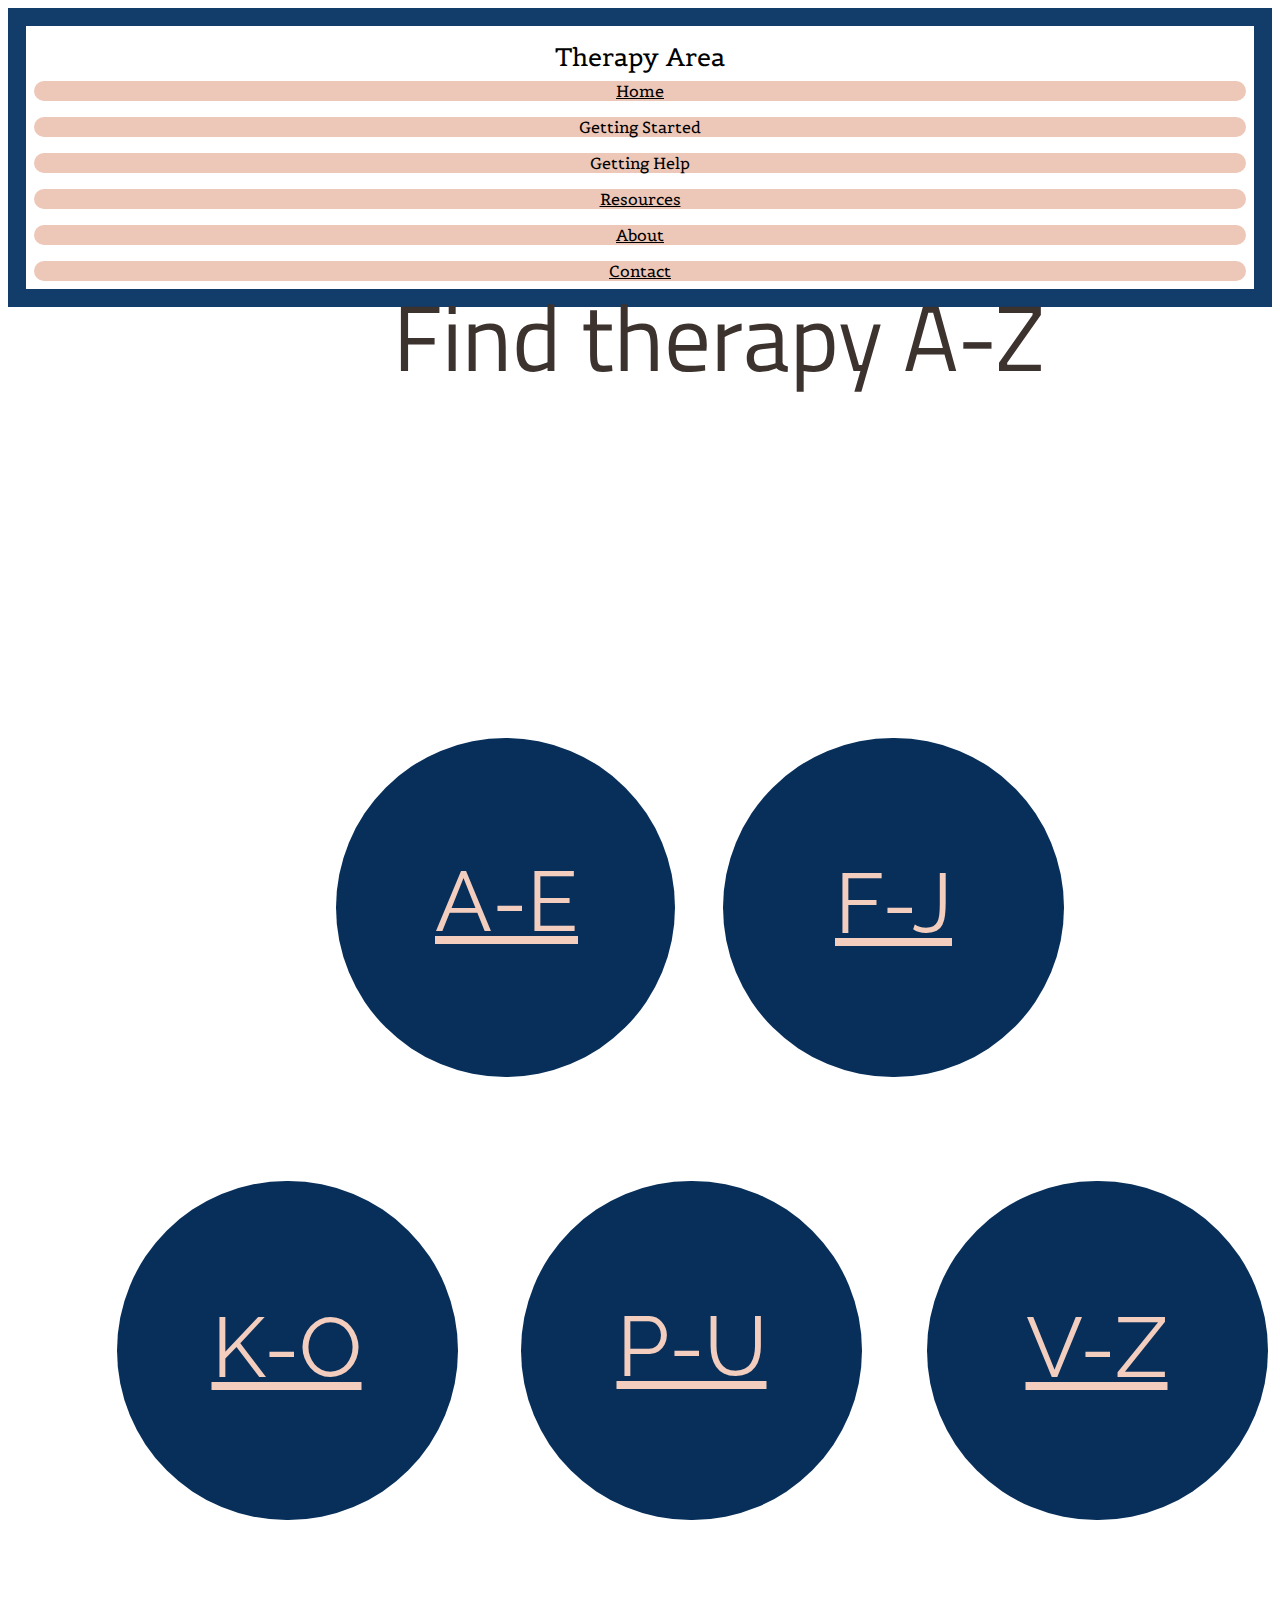
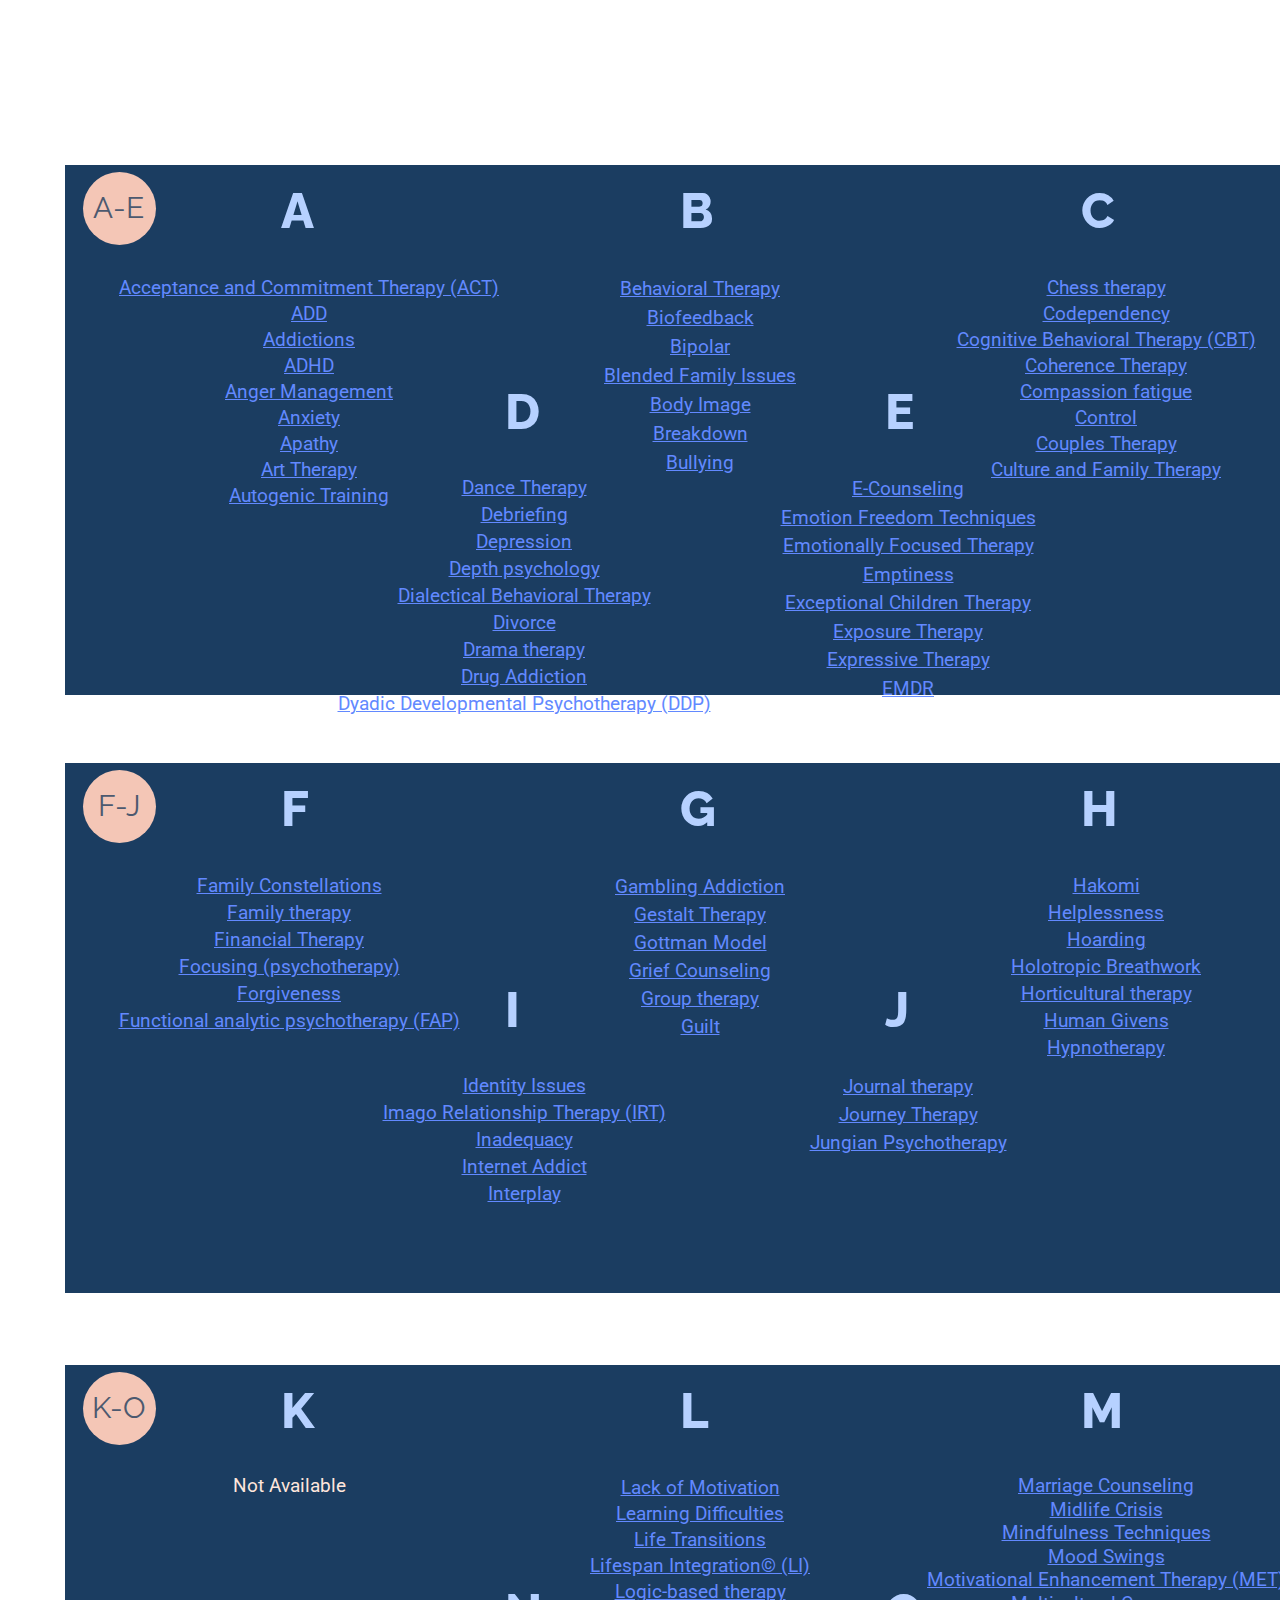
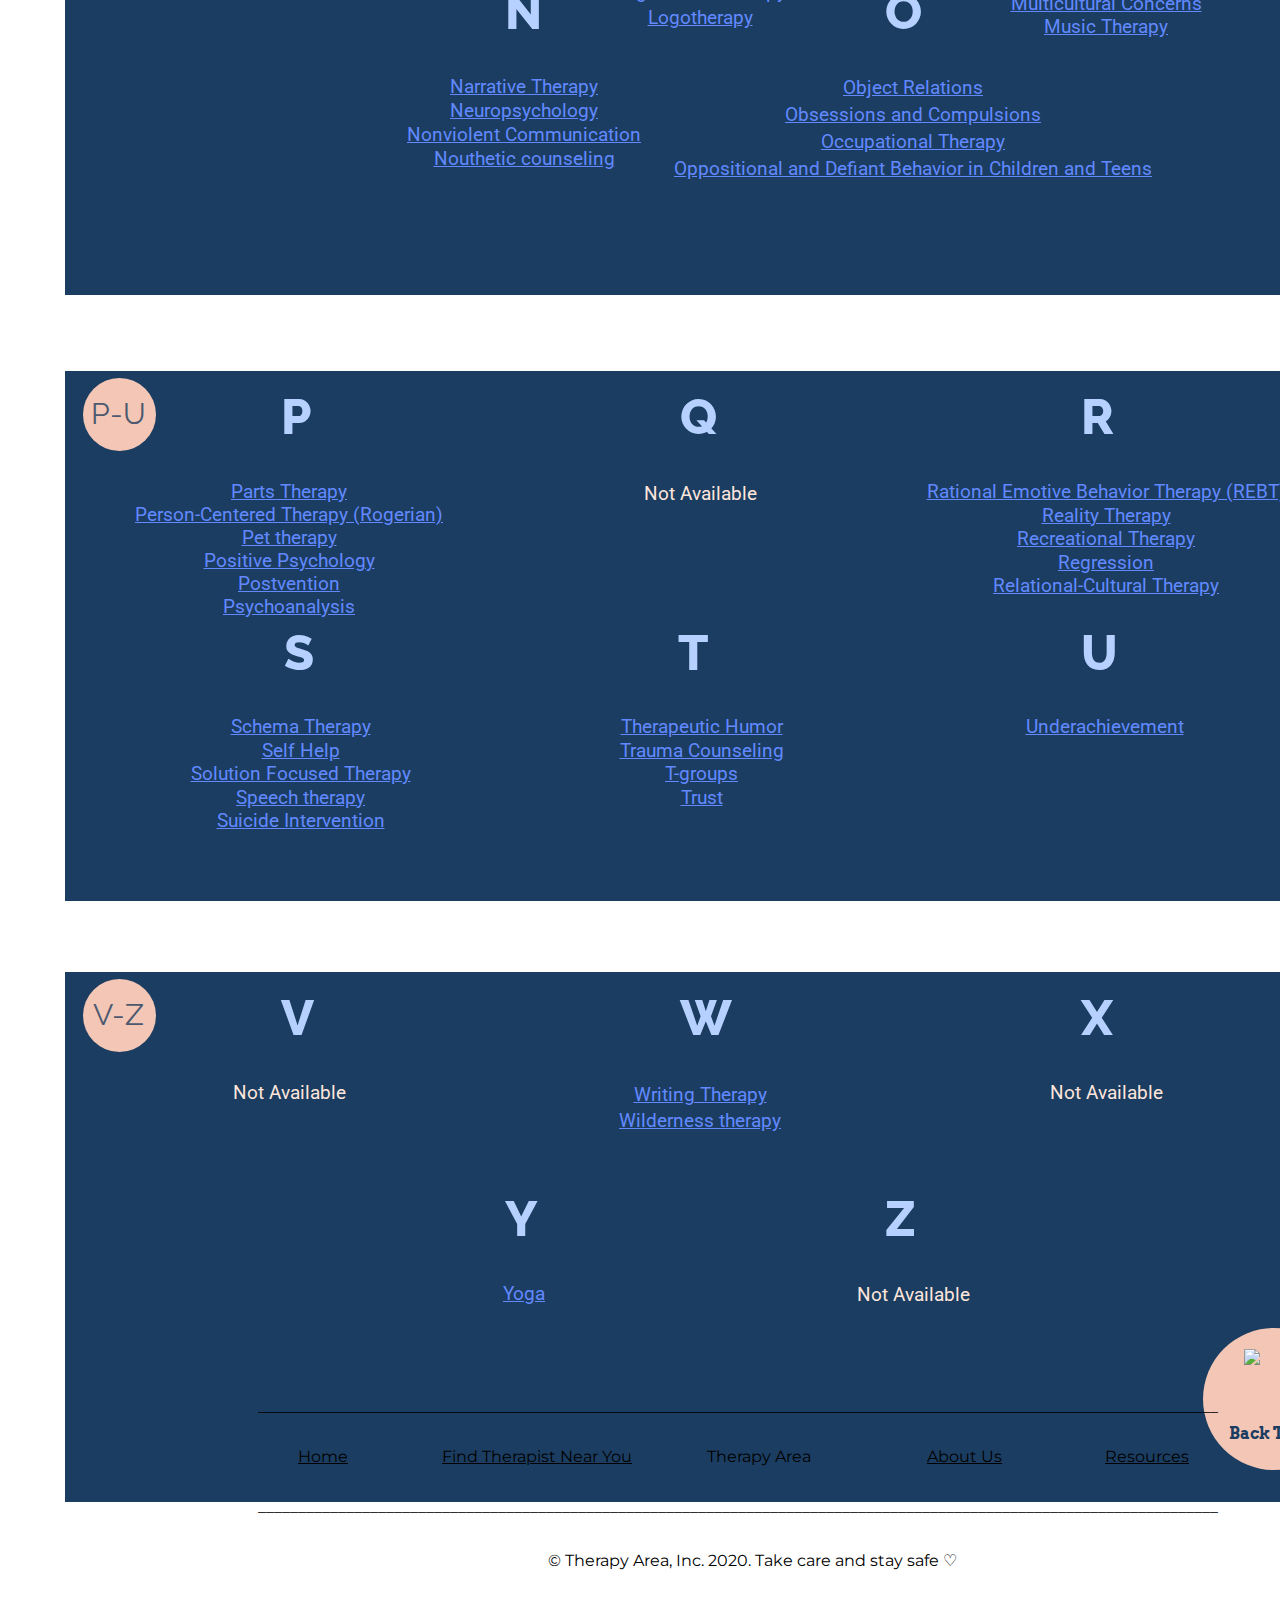
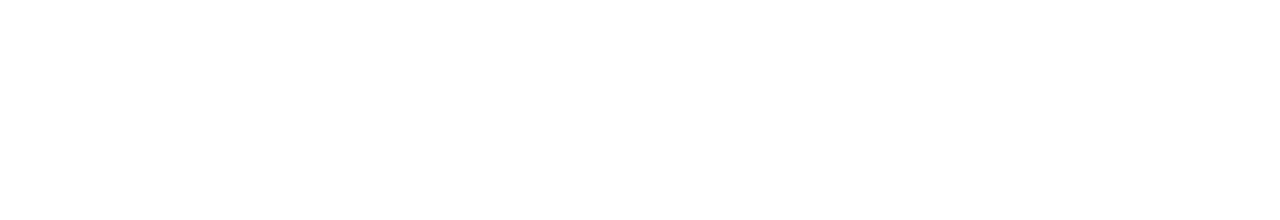
==== a-z-therapy.html @ 75fb02ac "🍜✈️ Updated with Glitch" ====
<!DOCTYPE html>
<html lang="en">
  <head>
    <meta charset="utf-8" />
    <meta http-equiv="X-UA-Compatible" content="IE=edge" />
    <meta name="viewport" content="width=device-width, initial-scale=1" />
<link rel="stylesheet" href="https://cdn.jsdelivr.net/npm/bootstrap@4.5.3/dist/css/bootstrap.min.css" integrity="sha384-TX8t27EcRE3e/ihU7zmQxVncDAy5uIKz4rEkgIXeMed4M0jlfIDPvg6uqKI2xXr2" crossorigin="anonymous">

    <title>Alphabet Therapyy</title>

    <!-- import the webpage's stylesheet -->
    <link rel="stylesheet" href="/a-z-therapy.css" />
    
    <link rel="preconnect" href="https://fonts.gstatic.com">
<link href="https://fonts.googleapis.com/css2?family=Titillium+Web&display=swap" rel="stylesheet">
                        <!-- Titillium Web -->

    <link rel="preconnect" href="https://fonts.gstatic.com">
<link href="https://fonts.googleapis.com/css2?family=Raleway:wght@800&display=swap" rel="stylesheet">
                        <!-- Raleway -->
    
    <link rel="preconnect" href="https://fonts.gstatic.com">
<link href="https://fonts.googleapis.com/css2?family=Roboto&display=swap" rel="stylesheet">
                        <!-- Roboto -->
    
    <link rel="preconnect" href="https://fonts.gstatic.com">
<link href="https://fonts.googleapis.com/css2?family=Arvo:wght@700&display=swap" rel="stylesheet">
                        <!-- Arvo -->
    
    <link rel="preconnect" href="https://fonts.gstatic.com">
<link href="https://fonts.googleapis.com/css2?family=Montserrat:wght@700&display=swap" rel="stylesheet">
                        <!-- Montserrat -->
    
    <link rel="preconnect" href="https://fonts.gstatic.com">
<link href="https://fonts.googleapis.com/css2?family=Comfortaa&display=swap" rel="stylesheet">
                        <!-- Comfortaa -->
    
    <!-- import the webpage's javascript file -->
    <script src="/script.js" defer></script>
  </head>
  <body>
    <div class="container-fluid">
      <div class="row" align="center">
        <div class="col-3 title-logo">
          Therapy Area
        </div>
        <div class="col">
          <a href="https://therapist-website-demo.glitch.me/" style="color:#000000">Home</a>
        </div>
        <div class="col">
          <p3>Getting Started</p3>
        </div>
        <div class="col">
          Getting Help
        </div>
        <div class="col">
          <a href="https://resources-page-therapy.glitch.me/" style="color:#000000">Resources </a>
        </div>
        <div class="col">
          <a href="https://about-us-page-.glitch.me" target="_blank" style="color:#000000">About</a>
        </div>
        <div class="col">
          <a href="https://contact-us-page.glitch.me" target="_blank" style="color:#000000">Contact</a>
        </div>
      </div>
      <link rel="preconnect" href="https://fonts.gstatic.com" />
      <link
        href="https://fonts.googleapis.com/css2?family=Belgrano&display=swap"
        rel="stylesheet"
      />
    </div>
      <!-- Nav-bar End -->

      <div class="Backg-Rec">
        <div id="lil-Search">
          <div id="Search-Backg">
            <img
              src="https://cdn.glitch.com/49171782-05a7-450e-b437-e25b50379c53%2Fsearch%20icon.png?v=1606113550850"
              height="50px"
            />
          </div>
        </div>
        <p class="Page-Header">Find therapy A-Z</p>

        <!-- Bubbles & Text Start -->

        <div id="Ellipse-Text">
          <div id="AE-Bubble"></div>
          <span id="AE-Text"> <a href="#AE-Button-Text" style="color:#F3CDBE"> A-E </a></span>
          <div id="FJ-Bubble"></div>
          <span id="FJ-Text"> <a href="#FJ-Button-Text" style="color:#F3CDBE"> F-J </a></span>
          <div id="KO-Bubble"></div>
          <span id="KO-Text"> <a href="#KO-Button-Text" style="color:#F3CDBE">K-O </a></span>
          <div id="PU-Bubble"></div>
          <span id="PU-Text"> <a href="#PU-Button-Text" style="color:#F3CDBE">P-U</a></span>
          <div id="VZ-Bubble"></div>
          <span id="VZ-Text"><a href="#VZ-Button-Text" style="color:#F3CDBE">V-Z </a></span>
        </div>
        <!-- Bubbles & Text End -->

        <!-- Alphabet sections A-E Start -->

        <div class="Alphabet-section-A-E-SQUARE">
          <div id="AE-Right-Button">
            <span id="AE-Button-Text"> A-E </span>
          </div>
          <span id="Letter-A">A</span>
          <div id="A-therapy-list">
            <p><a href="url">Acceptance and Commitment Therapy (ACT)</a></p>
            <p><a href="https://www.google.com/search?sxsrf=ALeKk03fMMTzwvn_IdzB78udKqibxd2wlw%3A1607387684929&ei=JMrOX6eYOIXr-gT-0ZiYCA&q=ADD&oq=ADD&gs_lcp=[base64]&sclient=psy-ab&ved=0ahUKEwinuuffkb3tAhWFtZ4KHf4oBoMQ4dUDCA0&uact=5">ADD</a></p>
            <p><a href="url">Addictions</a></p>
            <p><a href="[base64]">ADHD</a></p>
            <p><a href="https://www.helpguide.org/articles/relationships-communication/anger-management.htm">Anger Management</a></p>
            <p><a href="https://www.psychologytoday.com/us/therapists/anxiety/ca/san-francisco">Anxiety</a></p>
            <p><a href="url">Apathy</a></p>
            <p><a href="https://en.wikipedia.org/wiki/Art_therapy">Art Therapy</a></p>
            <p><a href="url">Autogenic Training</a></p>
            </div>
          <span id="Letter-B">B</span>
          <div id="B-therapy-list">
            <p><a href="https://www.google.com/search?q=behaviroal+therapy&oq=behaviroal+therapy&aqs=chrome..69i57j0i10i131i433j0i10j0i10i131i433j0i10j0i10i457j0i10l2.3226j1j7&sourceid=chrome&ie=UTF-8">Behavioral Therapy</a></p>
            <p><a href="https://www.webmd.com/pain-management/biofeedback-therapy-uses-benefits">Biofeedback</a></p>
            <p><a href="https://www.nimh.nih.gov/health/publications/bipolar-disorder/index.shtml">Bipolar</a></p>
            <p><a href="url">Blended Family Issues</a></p>
            <p><a href="https://www.psychologytoday.com/us/basics/body-image">Body Image</a></p>
            <p><a href="url">Breakdown</a></p>
            <p><a href="https://www.cybersmile.org/advice-help/category/who-to-call">Bullying</a></p>
            </div>
          <span id="Letter-C">C</span>
          <div id="C-therapy-list">
            <p><a href="https://en.wikipedia.org/wiki/Chess_therapy">Chess therapy</a></p>
            <p><a href="url">Codependency</a></p>
            <p><a href="https://www.apa.org/ptsd-guideline/patients-and-families/cognitive-behavioral">Cognitive Behavioral Therapy (CBT)</a></p>
            <p><a href="url">Coherence Therapy</a></p>
            <p><a href="url">Compassion fatigue</a></p>
            <p><a href="url">Control</a></p>
            <p><a href="https://couplesinstitutecounseling.com/services/couples-therapy/">Couples Therapy</a></p>
            <p><a href="url">Culture and Family Therapy</a></p>
            </div>
          <span id="Letter-D">D</span>
          <div id="D-therapy-list">
            <p><a href="url">Dance Therapy</a></p>
            <p><a href="url">Debriefing</a></p>
            <p><a href="https://www.google.com/search?q=depression&oq=depress&aqs=chrome.0.0i67i433i457j69i57j0i67l3j0i67i433j69i60l2.2085j0j9&sourceid=chrome&ie=UTF-8">Depression</a></p>
            <p><a href="url">Depth psychology</a></p>
            <p><a href="url">Dialectical Behavioral Therapy</a></p>
            <p><a href="url">Divorce</a></p>
            <p><a href="url">Drama therapy</a></p>
            <p><a href="https://www.therecoveryvillage.com/drug-addiction/">Drug Addiction</a></p>
            <p><a href="url">Dyadic Developmental Psychotherapy (DDP)</a></p>
            </div>
          <span id="Letter-E">E</span>
          <div id="E-therapy-list">
            <p><a href="https://www.e-counseling.com/">E-Counseling</a></p>
            <p><a href="url">Emotion Freedom Techniques</a></p>
            <p><a href="url">Emotionally Focused Therapy</a></p>
            <p><a href="https://www.goodtherapy.org/learn-about-therapy/issues/emptiness">Emptiness</a></p>
            <p><a href="url">Exceptional Children Therapy</a></p>
            <p><a href="https://www.apa.org/ptsd-guideline/patients-and-families/exposure-therapy">Exposure Therapy</a></p>
            <p><a href="url">Expressive Therapy</a></p>
            <p><a href="https://www.google.com/search?q=emdr&oq=emdr&aqs=chrome..69i57j0i67j0i20i263i457j0i402l2j0i433l2j0.996j0j4&sourceid=chrome&ie=UTF-8">EMDR</a></p>
            </div>
        </div>
                <!-- Alphabet sections A-E END -->
        

                <!-- Alphabet sections F-J Start -->
        
        <div class="Alphabet-section-F-J-SQUARE">
          <div id="FJ-Right-Button">
            <span id="FJ-Button-Text">F-J</span>
          </div>
          <span id="Letter-F">F</span>
          <div id="F-therapy-list">
            <p><a href="url">Family Constellations</a></p>
            <p><a href="https://psych.ucsf.edu/intensive-family-therapy">Family therapy</a></p>
            <p><a href="url">Financial Therapy</a></p>
            <p><a href="url">Focusing (psychotherapy)</a></p>
            <p><a href="https://positivepsychology.com/forgiveness-in-therapy/">Forgiveness</a></p>
            <p><a href="url">Functional analytic psychotherapy (FAP)</a></p>
            </div>
          <span id="Letter-G">G</span>
          <div id="G-therapy-list">
            <p><a href="https://www.medicinenet.com/gambling_addiction/article.htm">Gambling Addiction</a></p>
            <p><a href="url">Gestalt Therapy</a></p>
            <p><a href="https://www.gottman.com/about/the-gottman-method/">Gottman Model</a></p>
            <p><a href="url">Grief Counseling</a></p>
            <p><a href="https://www.google.com/search?q=group+therapy&oq=group+therapy&aqs=chrome.0.69i59l2j0j0i457j0i402j69i60l3.3387j0j9&sourceid=chrome&ie=UTF-8">Group therapy</a></p>
            <p><a href="url">Guilt</a></p>
            </div>
          <span id="Letter-H">H</span>
          <div id="H-therapy-list">
            <p><a href="https://hakomiinstitute.com/about/the-hakomi-method">Hakomi</a></p>
            <p><a href="url">Helplessness</a></p>
            <p><a href="https://www.google.com/search?q=hoarding&oq=hoarding&aqs=chrome..69i57j0i67i131i433j0i433j46i131i433j0i131i433j0j0i433j0.2009j0j4&sourceid=chrome&ie=UTF-8">Hoarding</a></p>
            <p><a href="url">Holotropic Breathwork</a></p>
            <p><a href="url">Horticultural therapy</a></p>
            <p><a href="https://www.google.com/search?q=human+givens&oq=human+givens&aqs=chrome..69i57j0l3j46j0l3.3731j0j7&sourceid=chrome&ie=UTF-8">Human Givens</a></p>
            <p><a href="url">Hypnotherapy</a></p>
            </div>
           <span id="Letter-I">I</span>
          <div id="I-therapy-list">
            <p><a href="https://www.goodtherapy.org/learn-about-therapy/issues/identity-issues">Identity Issues</a></p>
            <p><a href="url">Imago Relationship Therapy (IRT)</a></p>
            <p><a href="url">Inadequacy</a></p>
            <p><a href="https://www.addictioncenter.com/drugs/internet-addiction/">Internet Addict</a></p>
            <p><a href="url">Interplay</a></p>
            </div>
          <span id="Letter-J">J</span>
          <div id="J-therapy-list">
            <p><a href="url">Journal therapy</a></p>
            <p><a href="url">Journey Therapy</a></p>
            <p><a href="url">Jungian Psychotherapy</a></p>
            </div>
        </div>
        
      <!-- Alphabet sections K-O Start -->

<div class="Alphabet-section-K-O-SQUARE">
          <div id="KO-Right-Button">
            <span id="KO-Button-Text">K-O</span>
          </div>
          <span id="Letter-K">K</span>
          <div id="K-therapy-list">
            <p>Not Available</p>
            </div>
          <span id="Letter-L">L</span>
          <div id="L-therapy-list">
            <p><a href="url">Lack of Motivation</a></p>
            <p><a href="https://www.readandspell.com/us/what-are-learning-difficulties#:~:text=Learning%20difficulties%2C%20known%20as%20learning,handicap%20or%20a%20cognitive%20disorder.">Learning Difficulties</a></p>
            <p><a href="url">Life Transitions</a></p>
            <p><a href="url">Lifespan Integration© (LI)</a></p>
            <p><a href="https://www.psychologytoday.com/us/blog/what-would-aristotle-do/201403/logic-based-therapy-go">Logic-based therapy</a></p>
            <p><a href="url">Logotherapy</a></p>
            </div>
          <span id="Letter-M">M</span>
          <div id="M-therapy-list">
            <p><a href="url">Marriage Counseling</a></p>
            <p><a href="https://www.verywellmind.com/what-are-the-signs-of-a-midlife-crisis-4175827">Midlife Crisis</a></p>
            <p><a href="url">Mindfulness Techniques</a></p>
            <p><a href="https://www.goodtherapy.org/learn-about-therapy/issues/mood-swings">Mood Swings</a></p>
            <p><a href="url">Motivational Enhancement Therapy (MET)</a></p>
            <p><a href="url">Multicultural Concerns</a></p>
            <p><a href="https://www.musictherapy.org/">Music Therapy</a></p>
            </div>
  <span id="Letter-N">N</span>
          <div id="N-therapy-list">
            <p><a href="url">Narrative Therapy</a></p>
            <p><a href="https://www.apa.org/ed/graduate/specialize/neuropsychology">Neuropsychology</a></p>
            <p><a href="url">Nonviolent Communication</a></p>
            <p><a href="url">Nouthetic counseling</a></p>
            </div>
  <span id="Letter-O">O</span>
          <div id="O-therapy-list">
            <p><a href="url">Object Relations</a></p>
            <p><a href="https://www.nimh.nih.gov/health/topics/obsessive-compulsive-disorder-ocd/index.shtml">Obsessions and Compulsions</a></p>
            <p><a href="url">Occupational Therapy</a></p>
            <p><a href="url">Oppositional and Defiant Behavior in Children and Teens</a></p>
            </div>
      </div>
         <!-- Alphabet sections K-O END -->

                
        <!-- Alphabet sections P-U Start -->
        
        <div class="Alphabet-section-P-U-SQUARE">
          <div id="PU-Right-Button">
            <span id="PU-Button-Text">P-U</span>
          </div>
          <span id="Letter-P">P</span>
          <div id="P-therapy-list">
            <p><a href="url">Parts Therapy</a></p>
            <p><a href="url">Person-Centered Therapy (Rogerian)</a></p>
            <p><a href="https://www.healthline.com/health/pet-therapy">Pet therapy</a></p>
            <p><a href="url">Positive Psychology</a></p>
            <p><a href="url">Postvention</a></p>
            <p><a href="url">Psychoanalysis</a></p>
            </div>
          <span id="Letter-Q">Q</span>
          <div id="Q-therapy-list">
            <p>Not Available</p>
            </div>
          <span id="Letter-R">R</span>
          <div id="R-therapy-list">
            <p><a href="url">Rational Emotive Behavior Therapy (REBT)</a></p>
            <p><a href="https://www.psychologytoday.com/us/therapy-types/reality-therapy">Reality Therapy</a></p>
            <p><a href="url">Recreational Therapy</a></p>
            <p><a href="url">Regression</a></p>
            <p><a href="url">Relational-Cultural Therapy</a></p>
            </div>
  <span id="Letter-S">S</span>
          <div id="S-therapy-list">
            <p><a href="url">Schema Therapy</a></p>
            <p><a href="url">Self Help</a></p>
            <p><a href="url">Solution Focused Therapy</a></p>
            <p><a href="url">Speech therapy</a></p>
            <p><a href="https://www.google.com/search?q=suicide+intervention&oq=suicide+inter&aqs=chrome.0.0l2j69i57j0l5.2539j0j7&sourceid=chrome&ie=UTF-8">Suicide Intervention</a></p>
            </div>
  <span id="Letter-T">T</span>
          <div id="T-therapy-list">
            <p><a href="url">Therapeutic Humor</a></p>
            <p><a href="url">Trauma Counseling</a></p>
            <p><a href="url">T-groups</a></p>
            <p><a href="url">Trust</a></p>
            </div>
          <span id="Letter-U">U</span>
          <div id="U-therapy-list">
            <p><a href="https://gifted.uconn.edu/schoolwide-enrichment-model/gifted_underachievers/#">Underachievement</a></p>
            </div>
      </div>
        <!-- Alphabet sections P-U END -->

        
        
        <!-- Alphabet sections V-Z Start -->
        
        <div class="Alphabet-section-V-Z-SQUARE">
          <div id="VZ-Right-Button">
            <span id="VZ-Button-Text">V-Z</span>
          </div>
          <span id="Letter-V">V</span>
          <div id="V-therapy-list">
            <p>Not Available</p>
            </div>
          <span id="Letter-W">W</span>
          <div id="W-therapy-list">
            <p><a href="url">Writing Therapy</a></p>
            <p><a href="url">Wilderness therapy</a></p>
            
            </div>
          <span id="Letter-X">X</span>
          <div id="X-therapy-list">
            <p>Not Available</p>
            </div>
  <span id="Letter-Y">Y</span>
          <div id="Y-therapy-list">
            <p><a href="url">Yoga</a></p>
            </div>
  <span id="Letter-Z">Z</span>
          <div id="Z-therapy-list">
            <p>Not Available</p>
            </div>
          
          <div id="Back-to-Top">
            <div id="BT-TOP-Circle">
            <div id="BT-TOP-Arrows">
              <img src="https://cdn.glitch.com/986c104d-068a-47a6-bf4f-ffc3ee758469%2FArrows.svg?v=1606423109542" height="69px">
              </div>
            <div id="BT-TOP-Text">
            <p><a href="#Ellipse-Text">Back To Top</a></p>
            </div>
            </div>
          </div>
          
          
      </div>
        
        <!-- Alphabet sections V-Z END -->

    
   <div class="words-at-bottom">
            <div class="line-1">
              ________________________________________________________________________________________________________________________
            </div>
            <div class="line-2">
              ________________________________________________________________________________________________________________________
            </div>
            <div class="house">
          <a href="https://therapist-website-demo.glitch.me/" style="color:#000000"> Home </a>
            </div>
            <div class="ftnr">
          <a href="https://based-on-counties.glitch.me/" style="color:#000000">Find Therapist Near You </a>
            </div>
            <div class="abt-us">
          <a href="https://about-us-page-.glitch.me/" style="color:#000000">About Us</a>
            </div>
            <div class="res">
          <a href="https://resources-page-therapy.glitch.me/" style="color:#000000">Resources</a>
            </div>
            <div class="logooooo">
              Therapy Area
            </div>
            <div class="lil-message-at-bottom">
              © Therapy Area, Inc. 2020. Take care and stay safe ♡
            </div>
            <link rel="preconnect" href="https://fonts.gstatic.com" />
            <link
              href="https://fonts.googleapis.com/css2?family=Montserrat:ital@1&display=swap"
              rel="stylesheet"
            />
          </div>
    </div>   
  </body>
</html>
---- a-z-therapy.css ----
/* CSS files add styling rules to your content */

body {
  font-family: helvetica, arial, sans-serif;
  height: 1000px;
  
}

html {
    scroll-behavior: smooth;

}
  .col {
  background-color: #EDC7B7;
  border: white solid 8px;
  border-radius: 40px;
  word-wrap: break-word;
  text-decoration: none;
  color: black;
}

.row {
    border: 18px #123C69 solid;
}

.col-3 {
  padding-top: 15px;
}

.container-fluid > div {
  font-family: 'Belgrano', serif;
}

}
.Backg-Rec {
  width: 1440px;
  height: 1000px;
  background: linear-gradient(#DBBBB1, 9%, #AD9EA1, #6A7489, #A3979D);
  overflow: hidden;
}

.Nav-bar {
  background: #123c69;
  width: 100%;
  height: 110px;
  overflow: hidden;
}
#NB-content {
  background-color: #ffffff;
  border: 4px solid black;
  height: 85px;
  border-radius: 10px;
  margin: 8px 12px 6px 12px;
}

.Logo-Box {
  background: #ffffff;
  width: 376px;
  height: 85px;
  border: 3px solid yellow;
  border-radius: 10px;
}

p.Logo {
  color: #333;
  font-family: Roboto;
  font-weight: Regular;
  font-size: 30px;
  text-align: center;
}

/* NAV-Buttons button Start */

#GH-button {
  background-color: #EDC7B7;
  width: 135px;
  height: 52px;
  position: absolute;
  left: 618px;
  top: 28px;
  border-radius: 27px;
  margin-top: 10px;
  margin-bottom: 18px;
}
#GH-text {
  color: #000000;
  width: 73px;
  height: 20px;
  position: absolute;
  left: 649px;
  top: 44px;
  font-family: Arvo;
  text-align: center;
  font-size: 16px;
  margin-top: 10px;
  margin-bottom: 18px;
}
#H-Button {
  background-color: #EDC7B7;
  width: 135px;
  height: 52px;
  position: absolute;
  left: 455px;
  top: 30px;
  border-radius: 27px;
  margin-top: 10px;
  margin-bottom: 18px;
}
#H-text {
  color: #000000;
  width: 56px;
  height: 19px;
  position: absolute;
  left: 495px;
  top: 45px;
  font-family: Arvo;
  text-align: center;
  font-size: 16px;
  margin-top: 10px;
  margin-bottom: 18px;
}
#R-button {
  background-color: #EDC7B7;
  width: 135px;
  height: 52px;
  position: absolute;
  left: 781px;
  top: 28px;
  border-radius: 27px;
  margin-top: 10px;
  margin-bottom: 18px;
}
#R-text {
  color: #000000;
  width: 87px;
  height: 20px;
  position: absolute;
  left: 805px;
  top: 44px;
  font-family: Arvo;
  text-align: center;
  font-size: 16px;
  margin-top: 10px;
  margin-bottom: 18px;
}
#A-button {
  background-color: #EDC7B7;
  width: 135px;
  height: 52px;
  position: absolute;
  left: 1107px;
  top: 28px;
  border-radius: 27px;
  margin-top: 10px;
  margin-bottom: 18px;
}
#A-text {
  color: #000000;
  width: 49px;
  height: 20px;
  position: absolute;
  left: 1150px;
  top: 45px;
  font-family: Arvo;
  text-align: center;
  font-size: 16px;
  margin-top: 10px;
  margin-bottom: 18px;
}
#C-button {
  background-color: #EDC7B7;
  width: 135px;
  height: 52px;
  position: absolute;
  left: 1270px;
  top: 28px;
  border-radius: 27px;
  margin-top: 10px;
  margin-bottom: 18px;
}
#C-text {
  color: #000000;
  width: 65px;
  height: 20px;
  position: absolute;
  left: 1306px;
  top: 44px;
  font-family: Arvo;
  text-align: center;
  font-size: 16px;
  margin-top: 10px;
  margin-bottom: 18px;
}
#GS-button {
  background-color: #EDC7B7;
  width: 135px;
  height: 52px;
  position: absolute;
  left: 944px;
  top: 30px;
  border-radius: 27px;
  margin-top: 10px;
  margin-bottom: 18px;
}
#GS-text {
  color: #000000;
  width: 119px;
  height: 19px;
  position: absolute;
  left: 953px;
  top: 47px;
  font-family: Arvo;
  text-align: center;
  font-size: 15px;
  margin-top: 10px;
  margin-bottom: 18px;
}

/* NAV-Buttons button End */

/* lil right Search button */

#lil-Search {
  position: relative;
  width: 127px;
  height: 55px;
  top: 48px;
  left: 1289px;
}
#Search-Backg {
  background-color: #0E335B;
  width: 127px;
  height: 55px;
  position: absolute;
  border-radius: 20px;
}

#Search-Backg img {
  position: absolute;
  left: 41px;
  right: 41px;
  top: 3px;
  bottom: 3px;
}
/* lil right Search button END */

.Page-Header {
  color: #3c322e;
  font-family: Titillium Web;
  font-weight: normal;
  font-size: 93px;
  font-style: normal;
  display: flex;
  align-items: center;
  text-align: center;
  position: absolute;
  width: 656px;
  height: 141px;
  left: 393px;
  top: 173px;
}

/* Bubbles & Text Start */

#Ellipse-Text {
  position: relative;
  width: 1149px;
  height: 782px;
}

#AE-Bubble:hover {
border: 15px solid #F3CDBE; 
}

#FJ-Bubble:hover {
border: 15px solid #F3CDBE; 
}

#KO-Bubble:hover {
border: 15px solid #F3CDBE;  
}

#PU-Bubble:hover {
border: 15px solid #F3CDBE;  
}

#VZ-Bubble:hover {
border: 15px solid #F3CDBE;  
}

#AE-Bubble {
  border-radius: 500px;
  background-color: #072F5A;
  width: 339px;
  height: 339px;
  position: absolute;
  left: 328px;
  top: 376px;
}

#AE-Text {
  color: #FFE6DC;
  width: 323px;
  height: 107px;
  position: absolute;
  left: 337px;
  top: 490px;
  font-family: Raleway;
  text-align: center;
  font-size: 84px;
  letter-spacing: 0;
  line-height: undefined;
}

#FJ-Bubble {
  height: 339px;
  width: 341px;
  left: 715px;
  top: 376px;
  position: absolute;
  border-radius: 500px;
  background-color: #072F5A;
}
#FJ-Text {
  color: #FFE6DC;
  width: 325px;
  height: 107px;
  position: absolute;
  left: 723px;
  top: 492px;
  font-family: Raleway;
  text-align: center;
  font-size: 84px;
}

#KO-Bubble {
  height: 339px;
  width: 341px;
  left: 109px;
  top: 819px;
  position: absolute;
  border-radius: 500px;
  background-color: #072F5A;
}
#KO-Text {
  color: #FFE6DC;
  width: 325px;
  height: 107px;
  position: absolute;
  left: 116px;
  top: 936px;
  font-family: Raleway;
  text-align: center;
  font-size: 84px;
}

#PU-Bubble {
  height: 339px;
  width: 341px;
  position: absolute;
  border-radius: 500px;
  background-color: #072F5A;
  left: 513px;
  top: 819px;
}

#PU-Text {
  color: #FFE6DC;
  width: 323px;
  height: 106px;
  font-family: Raleway;
  text-align: center;
  font-size: 84px;
  position: absolute;
  left: 522px;
  top: 935px;
}

#VZ-Bubble {
  height: 339px;
  width: 341px;
  position: absolute;
  border-radius: 500px;
  background-color: #072F5A;
  left: 919px;
  top: 819px;
}

#VZ-Text {
  color: #FFE6DC;
  width: 323px;
  height: 106px;
  font-family: Raleway;
  text-align: center;
  font-size: 84px;
  position: absolute;
  left: 927px;
  top: 936px;
}

/* Bubbles & Text End */

/* Alphabet sections A-Z Start */

/* Alphabet sections A-E Start */
.Alphabet-section-A-E-SQUARE {
  width: 1325px;
  height: 530px;
  background: #1B3D61;
  position: relative;
  left: 57px;
  top: 621px;
}

#AE-Right-Button{
  border-radius:500px;
	background-color:rgba(244.0000006556511, 198.00000339746475, 182.00000435113907, 1);
	width:73px;
	height:73px;
  position: relative;
  left: 18px;
top: 7px;
}

 #AE-Button-Text {
 color:rgba(76.42916724085808, 89.03071224689484, 110.50000101327896, 1);
	width:71px;
	height:21px;
	font-family:Raleway;
	font-size:30px;
  position: absolute;
  text-align:center;
   left: 0px;
top: 18px;
}

#Letter-A {
 position: absolute;
width: 209px;
height: 68px;
left: 216px;
top: 12px;
font-family: Raleway;
font-style: normal;
font-weight: 800;
font-size: 49px;
line-height: 58px;
display: flex;
align-items: center;
text-align: center;

color: #B6D1FF;
}

#A-therapy-list {
position: absolute;
width: 388px;
height: 197px;
left: 50px;
top: 100px;
font-family: Roboto;
font-style: normal;
font-weight: normal;
font-size: 19px;
line-height: 7px;
text-align: center;
color: #FFE6DC;  

}

#Letter-B {
position: absolute;
width: 209px;
height: 68px;
left: 615px;
top: 12px;
font-family: Raleway;
font-style: normal;
font-weight: 800;
font-size: 49px;
line-height: 58px;
display: flex;
align-items: center;
text-align: center;
color: #B6D1FF;
}
#B-therapy-list {
position: absolute;
width: 388px;
height: 197px;
left: 441px;
top: 100px;
font-family: Roboto;
font-style: normal;
font-weight: normal;
font-size: 19px;
line-height: 10px;
text-align: center;
color: #FFE6DC;  

}

#Letter-C {
position: absolute;
width: 209px;
height: 68px;
left: 1016px;
top: 12px;
font-family: Raleway;
font-style: normal;
font-weight: 800;
font-size: 49px;
line-height: 58px;
display: flex;
align-items: center;
text-align: center;
color: #B6D1FF;
}

#C-therapy-list {
position: absolute;
width: 388px;
height: 197px;
left: 847px;
top: 100px;
font-family: Roboto;
font-style: normal;
font-weight: normal;
font-size: 19px;
line-height: 7px;
text-align: center;
color: #FFE6DC;  

}

#Letter-D {
position: absolute;
width: 209px;
height: 68px;
left: 440px;
top: 213px;
font-family: Raleway;
font-style: normal;
font-weight: 800;
font-size: 49px;
line-height: 58px;
display: flex;
align-items: center;
text-align: center;
color: #B6D1FF;
}

#D-therapy-list {
position: absolute;
width: 388px;
height: 197px;
left: 265px;
top: 300px;
font-family: Roboto;
font-style: normal;
font-weight: normal;
font-size: 19px;
line-height: 8px;
text-align: center;
color: #FFE6DC;  

}

#Letter-E {
position: absolute;
width: 209px;
height: 68px;
left: 820px;
top: 213px;
font-family: Raleway;
font-style: normal;
font-weight: 800;
font-size: 49px;
line-height: 58px;
display: flex;
align-items: center;
text-align: center;
color: #B6D1FF;
}

#E-therapy-list {
position: absolute;
width: 400px;
height: 219px;
left: 643px;
top: 300px;
font-family: Roboto;
font-style: normal;
font-weight: normal;
font-size: 19px;
line-height: 9.5px;
text-align: center;
color: #FFE6DC;  

}
/* Alphabet sections A-E END */


/* Alphabet sections F-J Start */

.Alphabet-section-F-J-SQUARE {
width: 1325px;
  height: 530px;
  background: #1B3D61;
  position: relative;
  left: 57px;
  top: 689px;
}

#FJ-Right-Button{
  border-radius:500px;
	background-color:rgba(244.0000006556511, 198.00000339746475, 182.00000435113907, 1);
	width:73px;
	height:73px;
  position: relative;
  left: 18px;
top: 7px;
}

#FJ-Button-Text {
  color:rgba(76.42916724085808, 89.03071224689484, 110.50000101327896, 1);
	width:71px;
	height:21px;
	font-family:Raleway;
	font-size:30px;
  position: absolute;
  text-align:center;
top: 18px;
}

#Letter-F {
 position: absolute;
width: 209px;
height: 68px;
left: 216px;
top: 12px;
font-family: Raleway;
font-style: normal;
font-weight: 800;
font-size: 49px;
line-height: 58px;
display: flex;
align-items: center;
text-align: center;

color: #B6D1FF;
}

#F-therapy-list {
position: absolute;
width: 388px;
height: 197px;
left: 30px;
top: 100px;
font-family: Roboto;
font-style: normal;
font-weight: normal;
font-size: 19px;
line-height: 8px;
text-align: center;
color: #FFE6DC;  

}

#Letter-G {
position: absolute;
width: 209px;
height: 68px;
left: 615px;
top: 12px;
font-family: Raleway;
font-style: normal;
font-weight: 800;
font-size: 49px;
line-height: 58px;
display: flex;
align-items: center;
text-align: center;
color: #B6D1FF;
}
#G-therapy-list {
position: absolute;
width: 388px;
height: 197px;
left: 441px;
top: 100px;
font-family: Roboto;
font-style: normal;
font-weight: normal;
font-size: 19px;
line-height: 9px;
text-align: center;
color: #FFE6DC;  

}

#Letter-H {
position: absolute;
width: 209px;
height: 68px;
left: 1016px;
top: 12px;
font-family: Raleway;
font-style: normal;
font-weight: 800;
font-size: 49px;
line-height: 58px;
display: flex;
align-items: center;
text-align: center;
color: #B6D1FF;
}

#H-therapy-list {
position: absolute;
width: 388px;
height: 197px;
left: 847px;
top: 100px;
font-family: Roboto;
font-style: normal;
font-weight: normal;
font-size: 19px;
line-height: 8px;
text-align: center;
color: #FFE6DC;  

}

#Letter-I {
position: absolute;
width: 209px;
height: 68px;
left: 440px;
top: 213px;
font-family: Raleway;
font-style: normal;
font-weight: 800;
font-size: 49px;
line-height: 58px;
display: flex;
align-items: center;
text-align: center;
color: #B6D1FF;
}

#I-therapy-list {
position: absolute;
width: 388px;
height: 197px;
left: 265px;
top: 300px;
font-family: Roboto;
font-style: normal;
font-weight: normal;
font-size: 19px;
line-height: 8px;
text-align: center;
color: #FFE6DC;  

}

#Letter-J {
position: absolute;
width: 209px;
height: 68px;
left: 820px;
top: 213px;
font-family: Raleway;
font-style: normal;
font-weight: 800;
font-size: 49px;
line-height: 58px;
display: flex;
align-items: center;
text-align: center;
color: #B6D1FF;
}

#J-therapy-list {
position: absolute;
width: 400px;
height: 219px;
left: 643px;
top: 300px;
font-family: Roboto;
font-style: normal;
font-weight: normal;
font-size: 19px;
line-height: 9px;
text-align: center;
color: #FFE6DC;  

}
/* Alphabet sections F-J END */


/* Alphabet sections K-O Start */
.Alphabet-section-K-O-SQUARE {
width: 1325px;
  height: 530px;
  background: #1B3D61;
  position: relative;
  left: 57px;
  top: 761.25px;
}

#KO-Right-Button{
  border-radius:500px;
	background-color:rgba(244.0000006556511, 198.00000339746475, 182.00000435113907, 1);
	width:73px;
	height:73px;
  position: relative;
  left: 18px;
top: 7px;
}

#KO-Button-Text {
  color:rgba(76.42916724085808, 89.03071224689484, 110.50000101327896, 1);
	width:71px;
	height:21px;
	font-family:Raleway;
	font-size:30px;
  position: absolute;
  text-align:center;
top: 18px;
}

#Letter-K {
 position: absolute;
width: 209px;
height: 68px;
left: 216px;
top: 12px;
font-family: Raleway;
font-style: normal;
font-weight: 800;
font-size: 49px;
line-height: 58px;
display: flex;
align-items: center;
text-align: center;

color: #B6D1FF;
}
/* not av */
#K-therapy-list {
position: absolute;
width: 388px;
height: 1px;
left: 30px;
top: 100px;
font-family: Roboto;
font-style: normal;
font-weight: normal;
font-size: 19px;
line-height: 4px;
text-align: center;
color: #FFE6DC;  

}

#Letter-L {
position: absolute;
width: 209px;
height: 68px;
left: 615px;
top: 12px;
font-family: Raleway;
font-style: normal;
font-weight: 800;
font-size: 49px;
line-height: 58px;
display: flex;
align-items: center;
text-align: center;
color: #B6D1FF;
}
#L-therapy-list {
position: absolute;
width: 388px;
height: 197px;
left: 441px;
top: 100px;
font-family: Roboto;
font-style: normal;
font-weight: normal;
font-size: 19px;
line-height: 7px;
text-align: center;
color: #FFE6DC;  

}

#Letter-M {
position: absolute;
width: 209px;
height: 68px;
left: 1016px;
top: 12px;
font-family: Raleway;
font-style: normal;
font-weight: 800;
font-size: 49px;
line-height: 58px;
display: flex;
align-items: center;
text-align: center;
color: #B6D1FF;
}

#M-therapy-list {
position: absolute;
width: 388px;
height: 197px;
left: 847px;
top: 100px;
font-family: Roboto;
font-style: normal;
font-weight: normal;
font-size: 19px;
line-height: 4.5px;
text-align: center;
color: #FFE6DC;  
}

#Letter-N {
position: absolute;
width: 209px;
height: 68px;
left: 440px;
top: 213px;
font-family: Raleway;
font-style: normal;
font-weight: 800;
font-size: 49px;
line-height: 58px;
display: flex;
align-items: center;
text-align: center;
color: #B6D1FF;
}

#N-therapy-list {
position: absolute;
width: 388px;
height: 197px;
left: 265px;
top: 300px;
font-family: Roboto;
font-style: normal;
font-weight: normal;
font-size: 19px;
line-height: 5px;
text-align: center;
color: #FFE6DC;
}
#Letter-O {
position: absolute;
width: 209px;
height: 68px;
left: 820px;
top: 213px;
font-family: Raleway;
font-style: normal;
font-weight: 800;
font-size: 49px;
line-height: 58px;
display: flex;
align-items: center;
text-align: center;
color: #B6D1FF;
}

#O-therapy-list {
position: absolute;
width: 500px;
height: 219px;
left: 598px;
top: 300px;
font-family: Roboto;
font-style: normal;
font-weight: normal;
font-size: 19px;
line-height: 8px;
text-align: center;
color: #FFE6DC; 
}

/* Alphabet sections K-O END */


/* Alphabet sections P-U Start */

.Alphabet-section-P-U-SQUARE {
width: 1325px;
  height: 530px;
  background: #1B3D61;
  position: relative;
  left: 57px;
  top: 837px;
}

#PU-Right-Button{
  border-radius:500px;
	background-color:rgba(244.0000006556511, 198.00000339746475, 182.00000435113907, 1);
	width:73px;
	height:73px;
  position: relative;
  left: 18px;
top: 7px;
}

#PU-Button-Text {
  color:rgba(76.42916724085808, 89.03071224689484, 110.50000101327896, 1);
	width:71px;
	height:21px;
	font-family:Raleway;
	font-size:30px;
  position: absolute;
  text-align:center;
top: 18px;
}

#Letter-P {
 position: absolute;
width: 209px;
height: 68px;
left: 216px;
top: 12px;
font-family: Raleway;
font-style: normal;
font-weight: 800;
font-size: 49px;
line-height: 58px;
display: flex;
align-items: center;
text-align: center;

color: #B6D1FF;
}

#P-therapy-list {
position: absolute;
width: 388px;
height: 197px;
left: 30px;
top: 100px;
font-family: Roboto;
font-style: normal;
font-weight: normal;
font-size: 19px;
line-height: 4px;
text-align: center;
color: #FFE6DC;  

}

#Letter-Q {
position: absolute;
width: 209px;
height: 68px;
left: 615px;
top: 12px;
font-family: Raleway;
font-style: normal;
font-weight: 800;
font-size: 49px;
line-height: 58px;
display: flex;
align-items: center;
text-align: center;
color: #B6D1FF;
}
#Q-therapy-list {
position: absolute;
width: 388px;
height: 197px;
left: 441px;
top: 100px;
font-family: Roboto;
font-style: normal;
font-weight: normal;
font-size: 19px;
line-height: 7px;
text-align: center;
color: #FFE6DC;  

}

#Letter-R {
position: absolute;
width: 209px;
height: 68px;
left: 1016px;
top: 12px;
font-family: Raleway;
font-style: normal;
font-weight: 800;
font-size: 49px;
line-height: 58px;
display: flex;
align-items: center;
text-align: center;
color: #B6D1FF;
}

#R-therapy-list {
position: absolute;
width: 388px;
height: 197px;
left: 847px;
top: 100px;
font-family: Roboto;
font-style: normal;
font-weight: normal;
font-size: 19px;
line-height: 4.5px;
text-align: center;
color: #FFE6DC;  
}

#Letter-S {
position: absolute;
width: 209px;
height: 68px;
left: 219px;
bottom:214px;

font-family: Raleway;
font-style: normal;
font-weight: 800;
font-size: 49px;
line-height: 58px;
display: flex;
align-items: center;
text-align: center;

color: #B6D1FF;
}

#S-therapy-list{
position: absolute;
width: 253px;
height: 111px;
left: 109px;
top: 335px;
font-family: Roboto;
font-style: normal;
font-weight: normal;
font-size: 19px;
line-height: 4.5px;
text-align: center;
color: #FFE6DC;
}

#Letter-T {
position: absolute;
width: 209px;
height: 68px;
left: 613px;
bottom:214px;
color: #B6D1FF;
font-family: Raleway;
font-style: normal;
font-weight: 800;
font-size: 49px;
line-height: 58px;
display: flex;
align-items: center;
text-align: center;

}

#T-therapy-list{
position: absolute;
width: 253px;
height: 111px;
left: 510px;
top: 335px;
font-family: Roboto;
font-style: normal;
font-weight: normal;
font-size: 19px;
line-height: 4.5px;
text-align: center;
color: #FFE6DC;
}

#Letter-U {
position: absolute;
width: 209px;
height: 68px;
left: 1016px;
bottom:214px;
display: flex;
align-items: center;
text-align: center;
font-family: Raleway;
font-style: normal;
font-weight: 800;
font-size: 49px;
line-height: 58px;
color: #B6D1FF;
}

#U-therapy-list{
position: absolute;
width: 253px;
height: 111px;
left: 913px;
top: 335px;
font-family: Roboto;
font-style: normal;
font-weight: normal;
font-size: 19px;
line-height: 4.5px;
text-align: center;
color: #FFE6DC;
}

/* Alphabet sections P-U END */


/* Alphabet sections V-Z Start */



.Alphabet-section-V-Z-SQUARE {
width: 1325px;
  height: 530px;
  background: #1B3D61;
  position: relative;
  left: 57px;
  top: 908.125px;
}

#VZ-Right-Button{
  border-radius:500px;
	background-color:rgba(244.0000006556511, 198.00000339746475, 182.00000435113907, 1);
	width:73px;
	height:73px;
  position: relative;
  left: 18px;
top: 7px;
}

#VZ-Button-Text {
  color:rgba(76.42916724085808, 89.03071224689484, 110.50000101327896, 1);
	width:71px;
	height:21px;
	font-family:Raleway;
	font-size:30px;
  position: absolute;
  text-align:center;
top: 18px;
}

#Letter-V {
 position: absolute;
width: 209px;
height: 68px;
left: 216px;
top: 12px;
font-family: Raleway;
font-style: normal;
font-weight: 800;
font-size: 49px;
line-height: 58px;
display: flex;
align-items: center;
text-align: center;

color: #B6D1FF;
}

#V-therapy-list {
position: absolute;
width: 388px;
height: 197px;
left: 30px;
top: 100px;
font-family: Roboto;
font-style: normal;
font-weight: normal;
font-size: 19px;
line-height: 4px;
text-align: center;
color: #FFE6DC;  

}

#Letter-W {
position: absolute;
width: 209px;
height: 68px;
left: 615px;
top: 12px;
font-family: Raleway;
font-style: normal;
font-weight: 800;
font-size: 49px;
line-height: 58px;
display: flex;
align-items: center;
text-align: center;
color: #B6D1FF;
}
#W-therapy-list {
position: absolute;
width: 388px;
height: 197px;
left: 441px;
top: 100px;
font-family: Roboto;
font-style: normal;
font-weight: normal;
font-size: 19px;
line-height: 7px;
text-align: center;
color: #FFE6DC;  

}

#Letter-X {
position: absolute;
width: 209px;
height: 68px;
left: 1016px;
top: 12px;
font-family: Raleway;
font-style: normal;
font-weight: 800;
font-size: 49px;
line-height: 58px;
display: flex;
align-items: center;
text-align: center;
color: #B6D1FF;
}

#X-therapy-list {
position: absolute;
width: 388px;
height: 197px;
left: 847px;
top: 100px;
font-family: Roboto;
font-style: normal;
font-weight: normal;
font-size: 19px;
line-height: 4.5px;
text-align: center;
color: #FFE6DC;  
}

#Letter-Y {
position: absolute;
width: 209px;
height: 68px;
left: 440px;
top: 213px;
font-family: Raleway;
font-style: normal;
font-weight: 800;
font-size: 49px;
line-height: 58px;
display: flex;
align-items: center;
text-align: center;
color: #B6D1FF;
}

#Y-therapy-list {
position: absolute;
width: 388px;
height: 197px;
left: 265px;
top: 300px;
font-family: Roboto;
font-style: normal;
font-weight: normal;
font-size: 19px;
line-height: 5px;
text-align: center;
color: #FFE6DC;
}
#Letter-Z {
position: absolute;
width: 209px;
height: 68px;
left: 820px;
top: 213px;
font-family: Raleway;
font-style: normal;
font-weight: 800;
font-size: 49px;
line-height: 58px;
display: flex;
align-items: center;
text-align: center;
color: #B6D1FF;
}

#Z-therapy-list {
position: absolute;
width: 500px;
height: 219px;
left: 598px;
top: 300px;
font-family: Roboto;
font-style: normal;
font-weight: normal;
font-size: 19px;
line-height: 8px;
text-align: center;
color: #FFE6DC; 
}

/* Alphabet sections V-Z END */

/* Alphabet links  */
.Alphabet-section-A-E-SQUARE a{
  color: #6289ff;
  background-color: transparent;
}

.Alphabet-section-A-E-SQUARE a:hover{
  color: #FFE6DC;
  text-decoration:underline; 
}



.Alphabet-section-F-J-SQUARE a{
  color: #6289ff;
  background-color: transparent;
}

.Alphabet-section-F-J-SQUARE a:hover{
  color: #FFE6DC;
  text-decoration:underline;
}



.Alphabet-section-K-O-SQUARE a{
  color: #6289ff;
  background-color: transparent;
}

.Alphabet-section-K-O-SQUARE a:hover{
  color: #FFE6DC;
  text-decoration:underline;
}



.Alphabet-section-P-U-SQUARE a{
  color: #6289ff;
  background-color: transparent;
}

.Alphabet-section-P-U-SQUARE a:hover{
  color: #FFE6DC;
  text-decoration:underline;
}


.Alphabet-section-V-Z-SQUARE a{
  color: #6289ff;
  background-color: transparent;
}

.Alphabet-section-V-Z-SQUARE a:hover{
  color: #FFE6DC;
  text-decoration:underline;
}






/* Back to top Start */

#Back-to-top{
position: absolute;
width: 142px;
height: 142px;
left: 1138px;
top: 356px;
}



#BT-TOP-Circle{
position: absolute;
width: 142px;
height: 142px;
left: 1138px;
top: 356px;
background: #F4C6B6;
border-radius: 50%;
}


#BT-TOP-Circle:hover{
box-shadow: 0px 0px 9px white;
}

#BT-TOP-Arrows{
position: absolute;
width: 46.67px;
height: 56px;
left: 40.5px;
top: 21px; 
}

#BT-TOP-Text p {
position: absolute;
left: 26px;
bottom: 10px;
font-family: Arvo;
font-style: normal;
font-weight: bold;
font-size: 16px;
line-height: 19.76px;
display: flex;
align-items: center;
text-align: center;

color: #1B3D61;
}

#BT-TOP-Text a{
  color: #1B3D61;
  
  text-decoration:none;
}

#BT-TOP-Text a:hover{
    text-decoration:underline; 
}

/* Back to top END */


/* Footer Start */




.line-1 {
   position:absolute; left:250px; top:10px;
}

.line-2 {
     position:absolute; left:250px; top:110px;
}


.ftnr {
     position:absolute; left:434px; top:60px;
}

.house {
     position:absolute; left:290px; top:60px;
}

.abt-us {
     position:absolute; left:919px; top:60px;
}

.res {
     position:absolute; left:1097px; top:60px;
}
.logooooo{
  position:absolute; left:699px; top:60px;
}
  
.words-at-bottom {
font-family: 'Montserrat', sans-serif;
top:4587px;
position: absolute;
width: 1440px;
height: 433px;
}

.lil-message-at-bottom {
    position:absolute; left:540px; 
font-family: 'Montserrat', sans-serif;
  bottom:250px;
}

/*  */
.a {
  text-align: center;
  display:flex;
  word-spacing: 20px;
}

.image-online {
  height: 375px;
  width: 700px;
  position: absolute;   left: 180px;
}

.title-logo {
  font-size: 25px;
}


/* Footer END */
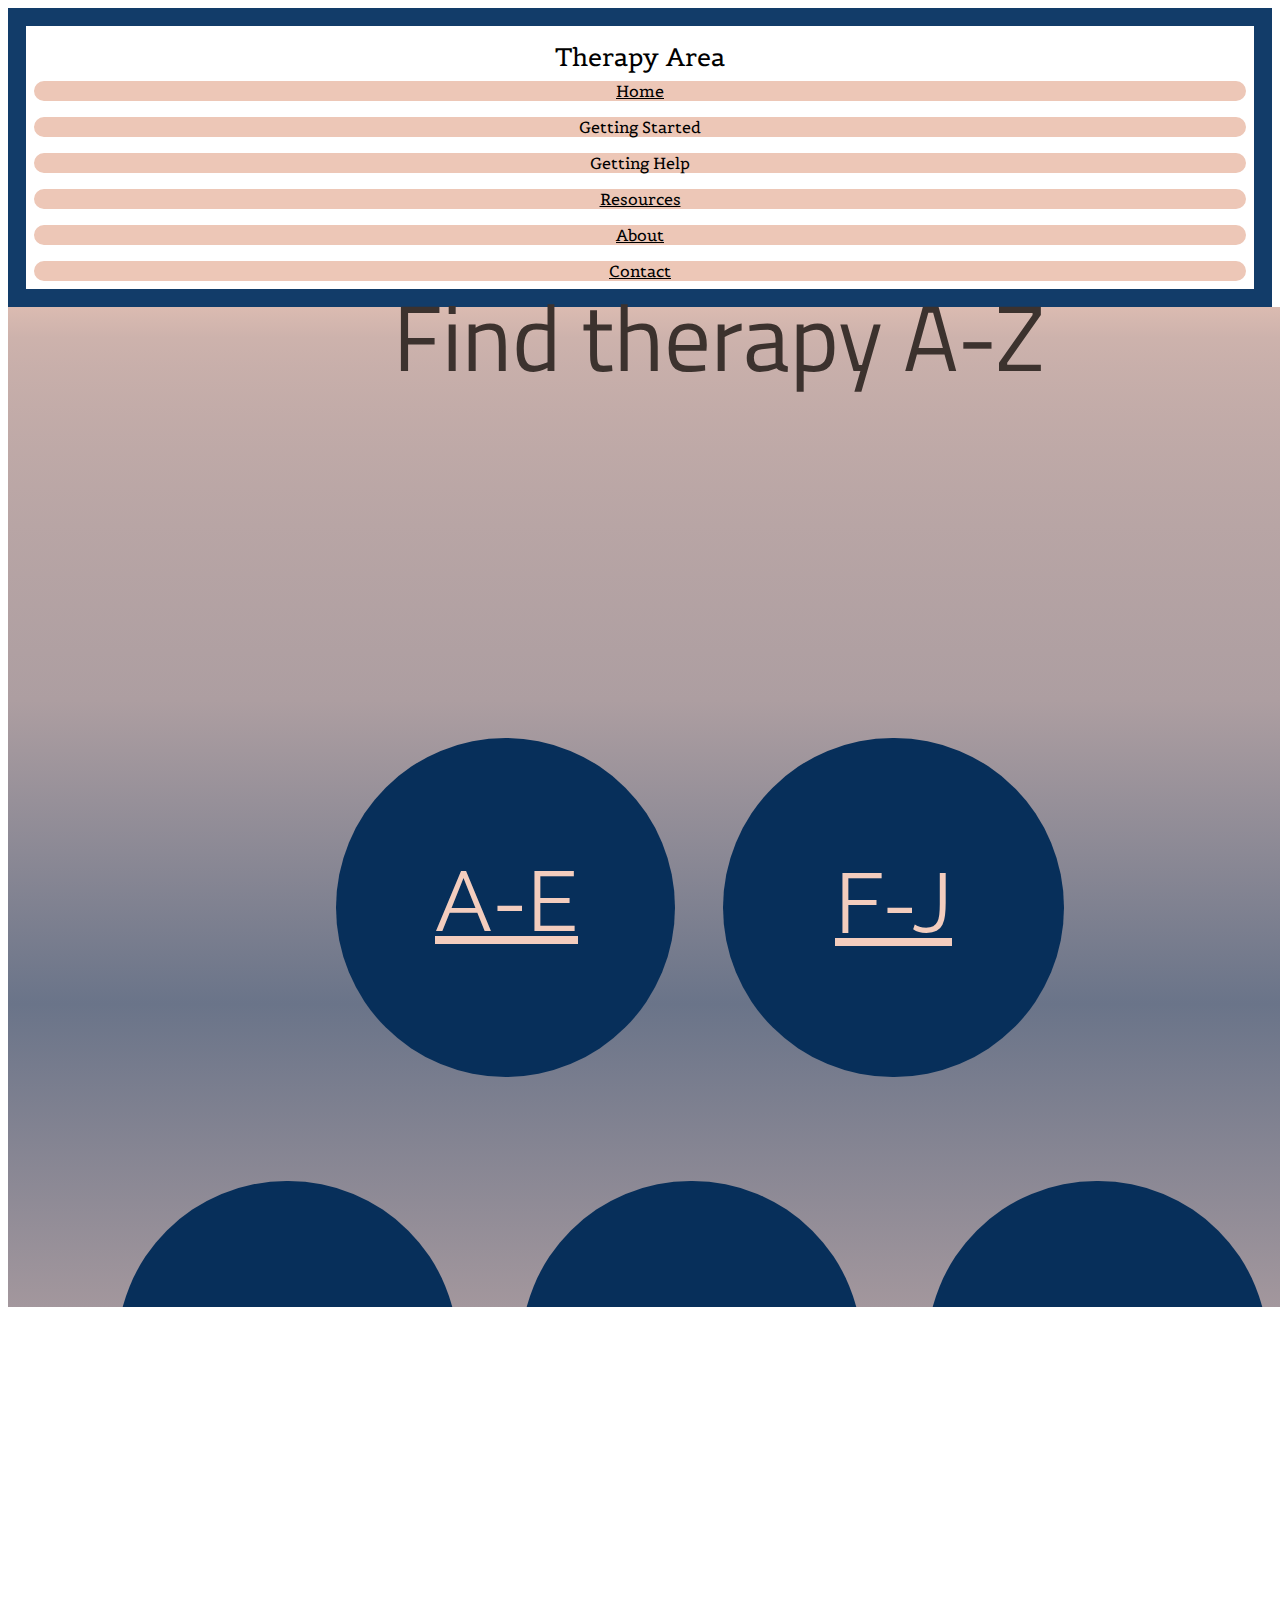
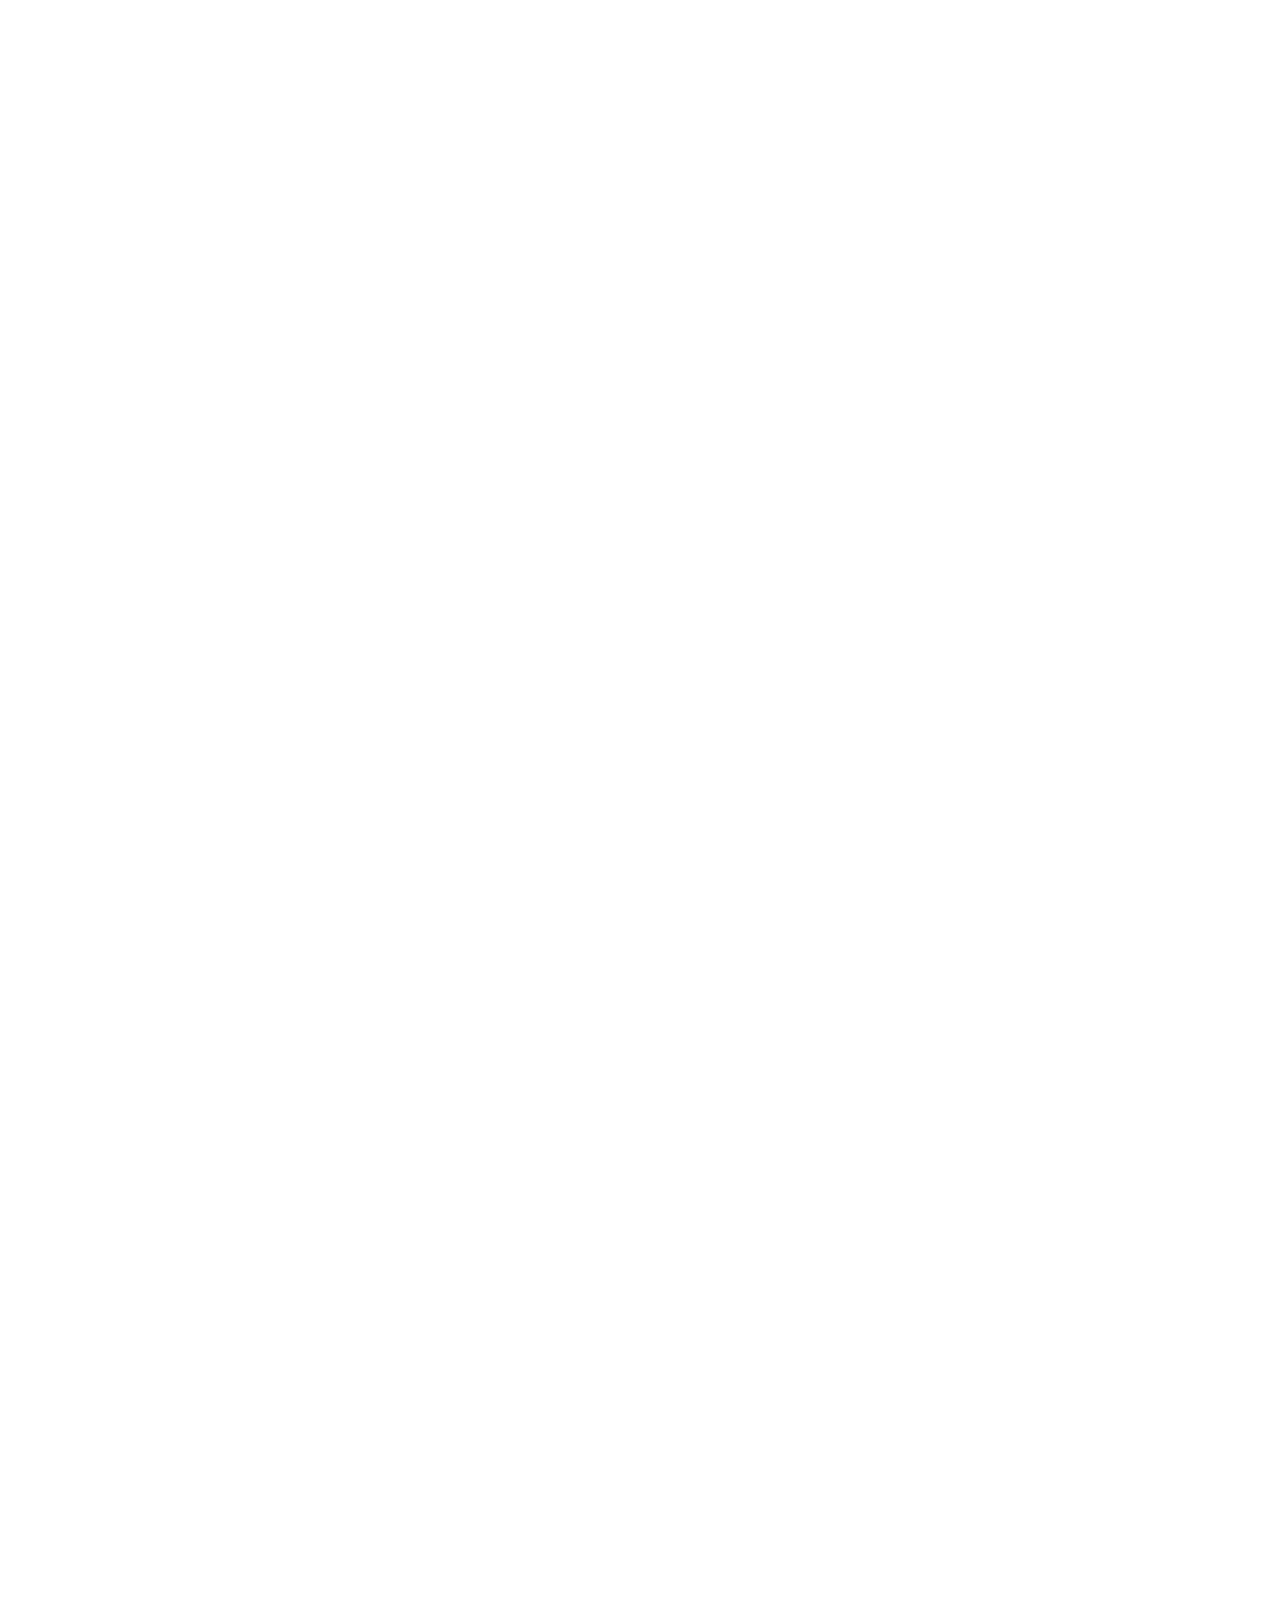
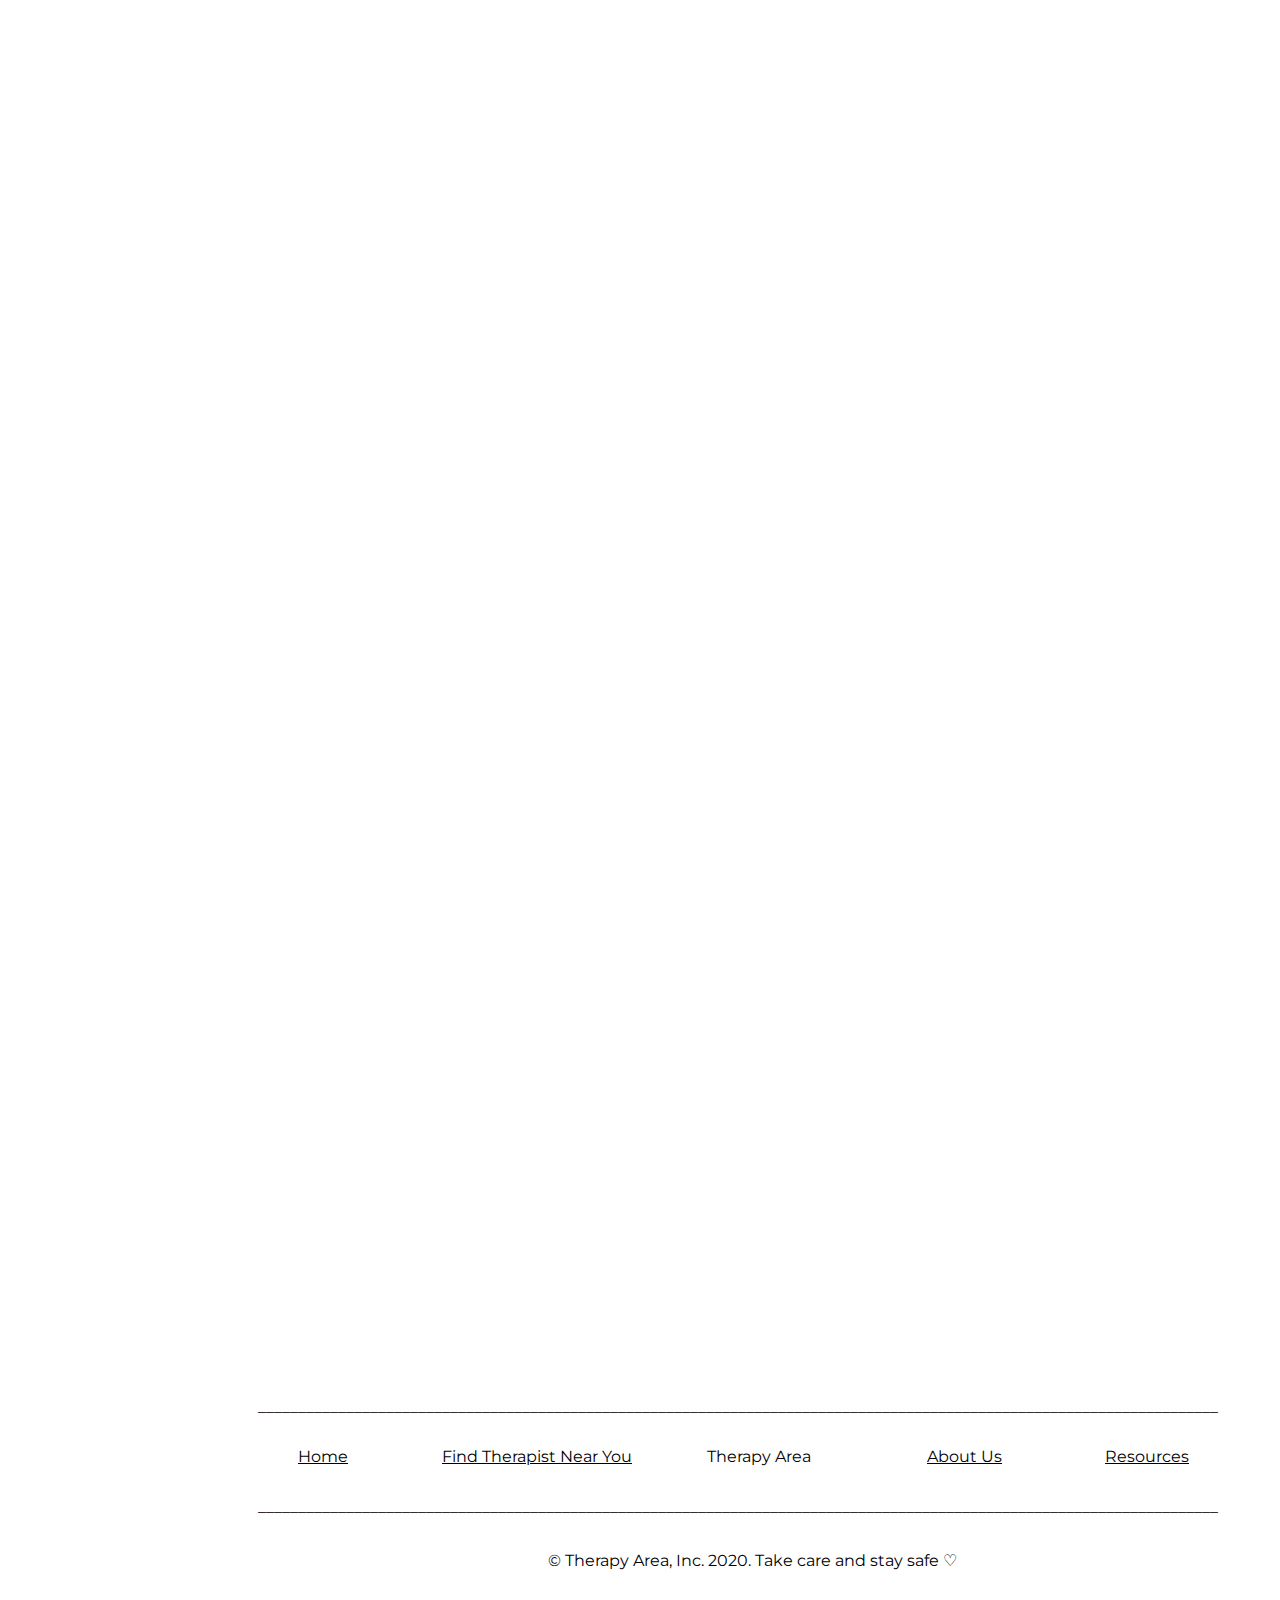
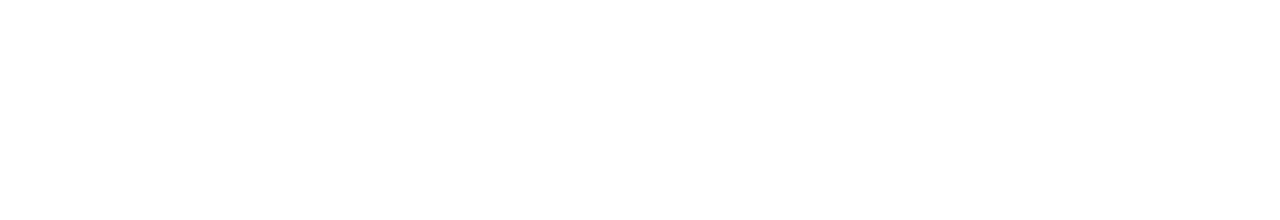
==== commit 8c66ad54: "🌋💎 Updated with Glitch" ====
--- a/a-z-therapy.html
+++ b/a-z-therapy.html
@@ -4,37 +4,60 @@
     <meta charset="utf-8" />
     <meta http-equiv="X-UA-Compatible" content="IE=edge" />
     <meta name="viewport" content="width=device-width, initial-scale=1" />
-<link rel="stylesheet" href="https://cdn.jsdelivr.net/npm/bootstrap@4.5.3/dist/css/bootstrap.min.css" integrity="sha384-TX8t27EcRE3e/ihU7zmQxVncDAy5uIKz4rEkgIXeMed4M0jlfIDPvg6uqKI2xXr2" crossorigin="anonymous">
+    <link
+      rel="stylesheet"
+      href="https://cdn.jsdelivr.net/npm/bootstrap@4.5.3/dist/css/bootstrap.min.css"
+      integrity="sha384-TX8t27EcRE3e/ihU7zmQxVncDAy5uIKz4rEkgIXeMed4M0jlfIDPvg6uqKI2xXr2"
+      crossorigin="anonymous"
+    />
 
     <title>Alphabet Therapyy</title>
 
     <!-- import the webpage's stylesheet -->
     <link rel="stylesheet" href="/a-z-therapy.css" />
-    
-    <link rel="preconnect" href="https://fonts.gstatic.com">
-<link href="https://fonts.googleapis.com/css2?family=Titillium+Web&display=swap" rel="stylesheet">
-                        <!-- Titillium Web -->
-
-    <link rel="preconnect" href="https://fonts.gstatic.com">
-<link href="https://fonts.googleapis.com/css2?family=Raleway:wght@800&display=swap" rel="stylesheet">
-                        <!-- Raleway -->
-    
-    <link rel="preconnect" href="https://fonts.gstatic.com">
-<link href="https://fonts.googleapis.com/css2?family=Roboto&display=swap" rel="stylesheet">
-                        <!-- Roboto -->
-    
-    <link rel="preconnect" href="https://fonts.gstatic.com">
-<link href="https://fonts.googleapis.com/css2?family=Arvo:wght@700&display=swap" rel="stylesheet">
-                        <!-- Arvo -->
-    
-    <link rel="preconnect" href="https://fonts.gstatic.com">
-<link href="https://fonts.googleapis.com/css2?family=Montserrat:wght@700&display=swap" rel="stylesheet">
-                        <!-- Montserrat -->
-    
-    <link rel="preconnect" href="https://fonts.gstatic.com">
-<link href="https://fonts.googleapis.com/css2?family=Comfortaa&display=swap" rel="stylesheet">
-                        <!-- Comfortaa -->
-    
+
+    <link rel="preconnect" href="https://fonts.gstatic.com" />
+    <link
+      href="https://fonts.googleapis.com/css2?family=Titillium+Web&display=swap"
+      rel="stylesheet"
+    />
+    <!-- Titillium Web -->
+
+    <link rel="preconnect" href="https://fonts.gstatic.com" />
+    <link
+      href="https://fonts.googleapis.com/css2?family=Raleway:wght@800&display=swap"
+      rel="stylesheet"
+    />
+    <!-- Raleway -->
+
+    <link rel="preconnect" href="https://fonts.gstatic.com" />
+    <link
+      href="https://fonts.googleapis.com/css2?family=Roboto&display=swap"
+      rel="stylesheet"
+    />
+    <!-- Roboto -->
+
+    <link rel="preconnect" href="https://fonts.gstatic.com" />
+    <link
+      href="https://fonts.googleapis.com/css2?family=Arvo:wght@700&display=swap"
+      rel="stylesheet"
+    />
+    <!-- Arvo -->
+
+    <link rel="preconnect" href="https://fonts.gstatic.com" />
+    <link
+      href="https://fonts.googleapis.com/css2?family=Montserrat:wght@700&display=swap"
+      rel="stylesheet"
+    />
+    <!-- Montserrat -->
+
+    <link rel="preconnect" href="https://fonts.gstatic.com" />
+    <link
+      href="https://fonts.googleapis.com/css2?family=Comfortaa&display=swap"
+      rel="stylesheet"
+    />
+    <!-- Comfortaa -->
+
     <!-- import the webpage's javascript file -->
     <script src="/script.js" defer></script>
   </head>
@@ -45,7 +68,11 @@
           Therapy Area
         </div>
         <div class="col">
-          <a href="https://therapist-website-demo.glitch.me/" style="color:#000000">Home</a>
+          <a
+            href="https://therapist-website-demo.glitch.me/"
+            style="color:#000000"
+            >Home</a
+          >
         </div>
         <div class="col">
           <p3>Getting Started</p3>
@@ -54,13 +81,27 @@
           Getting Help
         </div>
         <div class="col">
-          <a href="https://resources-page-therapy.glitch.me/" style="color:#000000">Resources </a>
+          <a
+            href="https://resources-page-therapy.glitch.me/"
+            style="color:#000000"
+            >Resources
+          </a>
         </div>
         <div class="col">
-          <a href="https://about-us-page-.glitch.me" target="_blank" style="color:#000000">About</a>
+          <a
+            href="https://about-us-page-.glitch.me"
+            target="_blank"
+            style="color:#000000"
+            >About</a
+          >
         </div>
         <div class="col">
-          <a href="https://contact-us-page.glitch.me" target="_blank" style="color:#000000">Contact</a>
+          <a
+            href="https://contact-us-page.glitch.me"
+            target="_blank"
+            style="color:#000000"
+            >Contact</a
+          >
         </div>
       </div>
       <link rel="preconnect" href="https://fonts.gstatic.com" />
@@ -69,326 +110,524 @@
         rel="stylesheet"
       />
     </div>
-      <!-- Nav-bar End -->
-
-      <div class="Backg-Rec">
-        <div id="lil-Search">
-          <div id="Search-Backg">
-            <img
-              src="https://cdn.glitch.com/49171782-05a7-450e-b437-e25b50379c53%2Fsearch%20icon.png?v=1606113550850"
-              height="50px"
-            />
-          </div>
-        </div>
-        <p class="Page-Header">Find therapy A-Z</p>
-
-        <!-- Bubbles & Text Start -->
-
-        <div id="Ellipse-Text">
-          <div id="AE-Bubble"></div>
-          <span id="AE-Text"> <a href="#AE-Button-Text" style="color:#F3CDBE"> A-E </a></span>
-          <div id="FJ-Bubble"></div>
-          <span id="FJ-Text"> <a href="#FJ-Button-Text" style="color:#F3CDBE"> F-J </a></span>
-          <div id="KO-Bubble"></div>
-          <span id="KO-Text"> <a href="#KO-Button-Text" style="color:#F3CDBE">K-O </a></span>
-          <div id="PU-Bubble"></div>
-          <span id="PU-Text"> <a href="#PU-Button-Text" style="color:#F3CDBE">P-U</a></span>
-          <div id="VZ-Bubble"></div>
-          <span id="VZ-Text"><a href="#VZ-Button-Text" style="color:#F3CDBE">V-Z </a></span>
-        </div>
-        <!-- Bubbles & Text End -->
-
-        <!-- Alphabet sections A-E Start -->
-
-        <div class="Alphabet-section-A-E-SQUARE">
-          <div id="AE-Right-Button">
-            <span id="AE-Button-Text"> A-E </span>
-          </div>
-          <span id="Letter-A">A</span>
-          <div id="A-therapy-list">
-            <p><a href="url">Acceptance and Commitment Therapy (ACT)</a></p>
-            <p><a href="https://www.google.com/search?sxsrf=ALeKk03fMMTzwvn_IdzB78udKqibxd2wlw%3A1607387684929&ei=JMrOX6eYOIXr-gT-0ZiYCA&q=ADD&oq=ADD&gs_lcp=[base64]&sclient=psy-ab&ved=0ahUKEwinuuffkb3tAhWFtZ4KHf4oBoMQ4dUDCA0&uact=5">ADD</a></p>
-            <p><a href="url">Addictions</a></p>
-            <p><a href="[base64]">ADHD</a></p>
-            <p><a href="https://www.helpguide.org/articles/relationships-communication/anger-management.htm">Anger Management</a></p>
-            <p><a href="https://www.psychologytoday.com/us/therapists/anxiety/ca/san-francisco">Anxiety</a></p>
-            <p><a href="url">Apathy</a></p>
-            <p><a href="https://en.wikipedia.org/wiki/Art_therapy">Art Therapy</a></p>
-            <p><a href="url">Autogenic Training</a></p>
+    <!-- Nav-bar End -->
+
+    <div class="Backg-Rec">
+      <div id="lil-Search">
+        <div id="Search-Backg">
+          <img
+            src="https://cdn.glitch.com/49171782-05a7-450e-b437-e25b50379c53%2Fsearch%20icon.png?v=1606113550850"
+            height="50px"
+          />
+        </div>
+      </div>
+      <p class="Page-Header">Find therapy A-Z</p>
+
+      <!-- Bubbles & Text Start -->
+
+      <div id="Ellipse-Text">
+        <div id="AE-Bubble"></div>
+        <span id="AE-Text">
+          <a href="#AE-Button-Text" style="color:#F3CDBE"> A-E </a></span
+        >
+        <div id="FJ-Bubble"></div>
+        <span id="FJ-Text">
+          <a href="#FJ-Button-Text" style="color:#F3CDBE"> F-J </a></span
+        >
+        <div id="KO-Bubble"></div>
+        <span id="KO-Text">
+          <a href="#KO-Button-Text" style="color:#F3CDBE">K-O </a></span
+        >
+        <div id="PU-Bubble"></div>
+        <span id="PU-Text">
+          <a href="#PU-Button-Text" style="color:#F3CDBE">P-U</a></span
+        >
+        <div id="VZ-Bubble"></div>
+        <span id="VZ-Text"
+          ><a href="#VZ-Button-Text" style="color:#F3CDBE">V-Z </a></span
+        >
+      </div>
+      <!-- Bubbles & Text End -->
+
+      <!-- Alphabet sections A-E Start -->
+
+      <div class="Alphabet-section-A-E-SQUARE">
+        <div id="AE-Right-Button">
+          <span id="AE-Button-Text"> A-E </span>
+        </div>
+        <span id="Letter-A">A</span>
+        <div id="A-therapy-list">
+          <p><a href="url">Acceptance and Commitment Therapy (ACT)</a></p>
+          <p>
+            <a
+              href="https://www.google.com/search?sxsrf=ALeKk03fMMTzwvn_IdzB78udKqibxd2wlw%3A1607387684929&ei=JMrOX6eYOIXr-gT-0ZiYCA&q=ADD&oq=ADD&gs_lcp=[base64]&sclient=psy-ab&ved=0ahUKEwinuuffkb3tAhWFtZ4KHf4oBoMQ4dUDCA0&uact=5"
+              >ADD</a
+            >
+          </p>
+          <p><a href="url">Addictions</a></p>
+          <p>
+            <a
+              href="[base64]"
+              >ADHD</a
+            >
+          </p>
+          <p>
+            <a
+              href="https://www.helpguide.org/articles/relationships-communication/anger-management.htm"
+              >Anger Management</a
+            >
+          </p>
+          <p>
+            <a
+              href="https://www.psychologytoday.com/us/therapists/anxiety/ca/san-francisco"
+              >Anxiety</a
+            >
+          </p>
+          <p><a href="url">Apathy</a></p>
+          <p>
+            <a href="https://en.wikipedia.org/wiki/Art_therapy">Art Therapy</a>
+          </p>
+          <p><a href="url">Autogenic Training</a></p>
+        </div>
+        <span id="Letter-B">B</span>
+        <div id="B-therapy-list">
+          <p>
+            <a
+              href="https://www.google.com/search?q=behaviroal+therapy&oq=behaviroal+therapy&aqs=chrome..69i57j0i10i131i433j0i10j0i10i131i433j0i10j0i10i457j0i10l2.3226j1j7&sourceid=chrome&ie=UTF-8"
+              >Behavioral Therapy</a
+            >
+          </p>
+          <p>
+            <a
+              href="https://www.webmd.com/pain-management/biofeedback-therapy-uses-benefits"
+              >Biofeedback</a
+            >
+          </p>
+          <p>
+            <a
+              href="https://www.nimh.nih.gov/health/publications/bipolar-disorder/index.shtml"
+              >Bipolar</a
+            >
+          </p>
+          <p><a href="url">Blended Family Issues</a></p>
+          <p>
+            <a href="https://www.psychologytoday.com/us/basics/body-image"
+              >Body Image</a
+            >
+          </p>
+          <p><a href="url">Breakdown</a></p>
+          <p>
+            <a
+              href="https://www.cybersmile.org/advice-help/category/who-to-call"
+              >Bullying</a
+            >
+          </p>
+        </div>
+        <span id="Letter-C">C</span>
+        <div id="C-therapy-list">
+          <p>
+            <a href="https://en.wikipedia.org/wiki/Chess_therapy"
+              >Chess therapy</a
+            >
+          </p>
+          <p><a href="url">Codependency</a></p>
+          <p>
+            <a
+              href="https://www.apa.org/ptsd-guideline/patients-and-families/cognitive-behavioral"
+              >Cognitive Behavioral Therapy (CBT)</a
+            >
+          </p>
+          <p><a href="url">Coherence Therapy</a></p>
+          <p><a href="url">Compassion fatigue</a></p>
+          <p><a href="url">Control</a></p>
+          <p>
+            <a
+              href="https://couplesinstitutecounseling.com/services/couples-therapy/"
+              >Couples Therapy</a
+            >
+          </p>
+          <p><a href="url">Culture and Family Therapy</a></p>
+        </div>
+        <span id="Letter-D">D</span>
+        <div id="D-therapy-list">
+          <p><a href="url">Dance Therapy</a></p>
+          <p><a href="url">Debriefing</a></p>
+          <p>
+            <a
+              href="https://www.google.com/search?q=depression&oq=depress&aqs=chrome.0.0i67i433i457j69i57j0i67l3j0i67i433j69i60l2.2085j0j9&sourceid=chrome&ie=UTF-8"
+              >Depression</a
+            >
+          </p>
+          <p><a href="url">Depth psychology</a></p>
+          <p><a href="url">Dialectical Behavioral Therapy</a></p>
+          <p><a href="url">Divorce</a></p>
+          <p><a href="url">Drama therapy</a></p>
+          <p>
+            <a href="https://www.therecoveryvillage.com/drug-addiction/"
+              >Drug Addiction</a
+            >
+          </p>
+          <p><a href="url">Dyadic Developmental Psychotherapy (DDP)</a></p>
+        </div>
+        <span id="Letter-E">E</span>
+        <div id="E-therapy-list">
+          <p><a href="https://www.e-counseling.com/">E-Counseling</a></p>
+          <p><a href="url">Emotion Freedom Techniques</a></p>
+          <p><a href="url">Emotionally Focused Therapy</a></p>
+          <p>
+            <a
+              href="https://www.goodtherapy.org/learn-about-therapy/issues/emptiness"
+              >Emptiness</a
+            >
+          </p>
+          <p><a href="url">Exceptional Children Therapy</a></p>
+          <p>
+            <a
+              href="https://www.apa.org/ptsd-guideline/patients-and-families/exposure-therapy"
+              >Exposure Therapy</a
+            >
+          </p>
+          <p><a href="url">Expressive Therapy</a></p>
+          <p>
+            <a
+              href="https://www.google.com/search?q=emdr&oq=emdr&aqs=chrome..69i57j0i67j0i20i263i457j0i402l2j0i433l2j0.996j0j4&sourceid=chrome&ie=UTF-8"
+              >EMDR</a
+            >
+          </p>
+        </div>
+      </div>
+      <!-- Alphabet sections A-E END -->
+
+      <!-- Alphabet sections F-J Start -->
+
+      <div class="Alphabet-section-F-J-SQUARE">
+        <div id="FJ-Right-Button">
+          <span id="FJ-Button-Text">F-J</span>
+        </div>
+        <span id="Letter-F">F</span>
+        <div id="F-therapy-list">
+          <p><a href="url">Family Constellations</a></p>
+          <p>
+            <a href="https://psych.ucsf.edu/intensive-family-therapy"
+              >Family therapy</a
+            >
+          </p>
+          <p><a href="url">Financial Therapy</a></p>
+          <p><a href="url">Focusing (psychotherapy)</a></p>
+          <p>
+            <a href="https://positivepsychology.com/forgiveness-in-therapy/"
+              >Forgiveness</a
+            >
+          </p>
+          <p><a href="url">Functional analytic psychotherapy (FAP)</a></p>
+        </div>
+        <span id="Letter-G">G</span>
+        <div id="G-therapy-list">
+          <p>
+            <a href="https://www.medicinenet.com/gambling_addiction/article.htm"
+              >Gambling Addiction</a
+            >
+          </p>
+          <p><a href="url">Gestalt Therapy</a></p>
+          <p>
+            <a href="https://www.gottman.com/about/the-gottman-method/"
+              >Gottman Model</a
+            >
+          </p>
+          <p><a href="url">Grief Counseling</a></p>
+          <p>
+            <a
+              href="https://www.google.com/search?q=group+therapy&oq=group+therapy&aqs=chrome.0.69i59l2j0j0i457j0i402j69i60l3.3387j0j9&sourceid=chrome&ie=UTF-8"
+              >Group therapy</a
+            >
+          </p>
+          <p><a href="url">Guilt</a></p>
+        </div>
+        <span id="Letter-H">H</span>
+        <div id="H-therapy-list">
+          <p>
+            <a href="https://hakomiinstitute.com/about/the-hakomi-method"
+              >Hakomi</a
+            >
+          </p>
+          <p><a href="url">Helplessness</a></p>
+          <p>
+            <a
+              href="https://www.google.com/search?q=hoarding&oq=hoarding&aqs=chrome..69i57j0i67i131i433j0i433j46i131i433j0i131i433j0j0i433j0.2009j0j4&sourceid=chrome&ie=UTF-8"
+              >Hoarding</a
+            >
+          </p>
+          <p><a href="url">Holotropic Breathwork</a></p>
+          <p><a href="url">Horticultural therapy</a></p>
+          <p>
+            <a
+              href="https://www.google.com/search?q=human+givens&oq=human+givens&aqs=chrome..69i57j0l3j46j0l3.3731j0j7&sourceid=chrome&ie=UTF-8"
+              >Human Givens</a
+            >
+          </p>
+          <p><a href="url">Hypnotherapy</a></p>
+        </div>
+        <span id="Letter-I">I</span>
+        <div id="I-therapy-list">
+          <p>
+            <a
+              href="https://www.goodtherapy.org/learn-about-therapy/issues/identity-issues"
+              >Identity Issues</a
+            >
+          </p>
+          <p><a href="url">Imago Relationship Therapy (IRT)</a></p>
+          <p><a href="url">Inadequacy</a></p>
+          <p>
+            <a href="https://www.addictioncenter.com/drugs/internet-addiction/"
+              >Internet Addict</a
+            >
+          </p>
+          <p><a href="url">Interplay</a></p>
+        </div>
+        <span id="Letter-J">J</span>
+        <div id="J-therapy-list">
+          <p><a href="url">Journal therapy</a></p>
+          <p><a href="url">Journey Therapy</a></p>
+          <p><a href="url">Jungian Psychotherapy</a></p>
+        </div>
+      </div>
+
+      <!-- Alphabet sections K-O Start -->
+
+      <div class="Alphabet-section-K-O-SQUARE">
+        <div id="KO-Right-Button">
+          <span id="KO-Button-Text">K-O</span>
+        </div>
+        <span id="Letter-K">K</span>
+        <div id="K-therapy-list">
+          <p>Not Available</p>
+        </div>
+        <span id="Letter-L">L</span>
+        <div id="L-therapy-list">
+          <p><a href="url">Lack of Motivation</a></p>
+          <p>
+            <a
+              href="https://www.readandspell.com/us/what-are-learning-difficulties#:~:text=Learning%20difficulties%2C%20known%20as%20learning,handicap%20or%20a%20cognitive%20disorder."
+              >Learning Difficulties</a
+            >
+          </p>
+          <p><a href="url">Life Transitions</a></p>
+          <p><a href="url">Lifespan Integration© (LI)</a></p>
+          <p>
+            <a
+              href="https://www.psychologytoday.com/us/blog/what-would-aristotle-do/201403/logic-based-therapy-go"
+              >Logic-based therapy</a
+            >
+          </p>
+          <p><a href="url">Logotherapy</a></p>
+        </div>
+        <span id="Letter-M">M</span>
+        <div id="M-therapy-list">
+          <p><a href="url">Marriage Counseling</a></p>
+          <p>
+            <a
+              href="https://www.verywellmind.com/what-are-the-signs-of-a-midlife-crisis-4175827"
+              >Midlife Crisis</a
+            >
+          </p>
+          <p><a href="url">Mindfulness Techniques</a></p>
+          <p>
+            <a
+              href="https://www.goodtherapy.org/learn-about-therapy/issues/mood-swings"
+              >Mood Swings</a
+            >
+          </p>
+          <p><a href="url">Motivational Enhancement Therapy (MET)</a></p>
+          <p><a href="url">Multicultural Concerns</a></p>
+          <p><a href="https://www.musictherapy.org/">Music Therapy</a></p>
+        </div>
+        <span id="Letter-N">N</span>
+        <div id="N-therapy-list">
+          <p><a href="url">Narrative Therapy</a></p>
+          <p>
+            <a href="https://www.apa.org/ed/graduate/specialize/neuropsychology"
+              >Neuropsychology</a
+            >
+          </p>
+          <p><a href="url">Nonviolent Communication</a></p>
+          <p><a href="url">Nouthetic counseling</a></p>
+        </div>
+        <span id="Letter-O">O</span>
+        <div id="O-therapy-list">
+          <p><a href="url">Object Relations</a></p>
+          <p>
+            <a
+              href="https://www.nimh.nih.gov/health/topics/obsessive-compulsive-disorder-ocd/index.shtml"
+              >Obsessions and Compulsions</a
+            >
+          </p>
+          <p><a href="url">Occupational Therapy</a></p>
+          <p>
+            <a href="url"
+              >Oppositional and Defiant Behavior in Children and Teens</a
+            >
+          </p>
+        </div>
+      </div>
+      <!-- Alphabet sections K-O END -->
+
+      <!-- Alphabet sections P-U Start -->
+
+      <div class="Alphabet-section-P-U-SQUARE">
+        <div id="PU-Right-Button">
+          <span id="PU-Button-Text">P-U</span>
+        </div>
+        <span id="Letter-P">P</span>
+        <div id="P-therapy-list">
+          <p><a href="url">Parts Therapy</a></p>
+          <p><a href="url">Person-Centered Therapy (Rogerian)</a></p>
+          <p>
+            <a href="https://www.healthline.com/health/pet-therapy"
+              >Pet therapy</a
+            >
+          </p>
+          <p><a href="url">Positive Psychology</a></p>
+          <p><a href="url">Postvention</a></p>
+          <p><a href="url">Psychoanalysis</a></p>
+        </div>
+        <span id="Letter-Q">Q</span>
+        <div id="Q-therapy-list">
+          <p>Not Available</p>
+        </div>
+        <span id="Letter-R">R</span>
+        <div id="R-therapy-list">
+          <p><a href="url">Rational Emotive Behavior Therapy (REBT)</a></p>
+          <p>
+            <a
+              href="https://www.psychologytoday.com/us/therapy-types/reality-therapy"
+              >Reality Therapy</a
+            >
+          </p>
+          <p><a href="url">Recreational Therapy</a></p>
+          <p><a href="url">Regression</a></p>
+          <p><a href="url">Relational-Cultural Therapy</a></p>
+        </div>
+        <span id="Letter-S">S</span>
+        <div id="S-therapy-list">
+          <p><a href="url">Schema Therapy</a></p>
+          <p><a href="url">Self Help</a></p>
+          <p><a href="url">Solution Focused Therapy</a></p>
+          <p><a href="url">Speech therapy</a></p>
+          <p>
+            <a
+              href="https://www.google.com/search?q=suicide+intervention&oq=suicide+inter&aqs=chrome.0.0l2j69i57j0l5.2539j0j7&sourceid=chrome&ie=UTF-8"
+              >Suicide Intervention</a
+            >
+          </p>
+        </div>
+        <span id="Letter-T">T</span>
+        <div id="T-therapy-list">
+          <p><a href="url">Therapeutic Humor</a></p>
+          <p><a href="url">Trauma Counseling</a></p>
+          <p><a href="url">T-groups</a></p>
+          <p><a href="url">Trust</a></p>
+        </div>
+        <span id="Letter-U">U</span>
+        <div id="U-therapy-list">
+          <p>
+            <a
+              href="https://gifted.uconn.edu/schoolwide-enrichment-model/gifted_underachievers/#"
+              >Underachievement</a
+            >
+          </p>
+        </div>
+      </div>
+      <!-- Alphabet sections P-U END -->
+
+      <!-- Alphabet sections V-Z Start -->
+
+      <div class="Alphabet-section-V-Z-SQUARE">
+        <div id="VZ-Right-Button">
+          <span id="VZ-Button-Text">V-Z</span>
+        </div>
+        <span id="Letter-V">V</span>
+        <div id="V-therapy-list">
+          <p>Not Available</p>
+        </div>
+        <span id="Letter-W">W</span>
+        <div id="W-therapy-list">
+          <p><a href="url">Writing Therapy</a></p>
+          <p><a href="url">Wilderness therapy</a></p>
+        </div>
+        <span id="Letter-X">X</span>
+        <div id="X-therapy-list">
+          <p>Not Available</p>
+        </div>
+        <span id="Letter-Y">Y</span>
+        <div id="Y-therapy-list">
+          <p><a href="url">Yoga</a></p>
+        </div>
+        <span id="Letter-Z">Z</span>
+        <div id="Z-therapy-list">
+          <p>Not Available</p>
+        </div>
+
+        <div id="Back-to-Top">
+          <div id="BT-TOP-Circle">
+            <div id="BT-TOP-Arrows">
+              <img
+                src="https://cdn.glitch.com/986c104d-068a-47a6-bf4f-ffc3ee758469%2FArrows.svg?v=1606423109542"
+                height="69px"
+              />
             </div>
-          <span id="Letter-B">B</span>
-          <div id="B-therapy-list">
-            <p><a href="https://www.google.com/search?q=behaviroal+therapy&oq=behaviroal+therapy&aqs=chrome..69i57j0i10i131i433j0i10j0i10i131i433j0i10j0i10i457j0i10l2.3226j1j7&sourceid=chrome&ie=UTF-8">Behavioral Therapy</a></p>
-            <p><a href="https://www.webmd.com/pain-management/biofeedback-therapy-uses-benefits">Biofeedback</a></p>
-            <p><a href="https://www.nimh.nih.gov/health/publications/bipolar-disorder/index.shtml">Bipolar</a></p>
-            <p><a href="url">Blended Family Issues</a></p>
-            <p><a href="https://www.psychologytoday.com/us/basics/body-image">Body Image</a></p>
-            <p><a href="url">Breakdown</a></p>
-            <p><a href="https://www.cybersmile.org/advice-help/category/who-to-call">Bullying</a></p>
-            </div>
-          <span id="Letter-C">C</span>
-          <div id="C-therapy-list">
-            <p><a href="https://en.wikipedia.org/wiki/Chess_therapy">Chess therapy</a></p>
-            <p><a href="url">Codependency</a></p>
-            <p><a href="https://www.apa.org/ptsd-guideline/patients-and-families/cognitive-behavioral">Cognitive Behavioral Therapy (CBT)</a></p>
-            <p><a href="url">Coherence Therapy</a></p>
-            <p><a href="url">Compassion fatigue</a></p>
-            <p><a href="url">Control</a></p>
-            <p><a href="https://couplesinstitutecounseling.com/services/couples-therapy/">Couples Therapy</a></p>
-            <p><a href="url">Culture and Family Therapy</a></p>
-            </div>
-          <span id="Letter-D">D</span>
-          <div id="D-therapy-list">
-            <p><a href="url">Dance Therapy</a></p>
-            <p><a href="url">Debriefing</a></p>
-            <p><a href="https://www.google.com/search?q=depression&oq=depress&aqs=chrome.0.0i67i433i457j69i57j0i67l3j0i67i433j69i60l2.2085j0j9&sourceid=chrome&ie=UTF-8">Depression</a></p>
-            <p><a href="url">Depth psychology</a></p>
-            <p><a href="url">Dialectical Behavioral Therapy</a></p>
-            <p><a href="url">Divorce</a></p>
-            <p><a href="url">Drama therapy</a></p>
-            <p><a href="https://www.therecoveryvillage.com/drug-addiction/">Drug Addiction</a></p>
-            <p><a href="url">Dyadic Developmental Psychotherapy (DDP)</a></p>
-            </div>
-          <span id="Letter-E">E</span>
-          <div id="E-therapy-list">
-            <p><a href="https://www.e-counseling.com/">E-Counseling</a></p>
-            <p><a href="url">Emotion Freedom Techniques</a></p>
-            <p><a href="url">Emotionally Focused Therapy</a></p>
-            <p><a href="https://www.goodtherapy.org/learn-about-therapy/issues/emptiness">Emptiness</a></p>
-            <p><a href="url">Exceptional Children Therapy</a></p>
-            <p><a href="https://www.apa.org/ptsd-guideline/patients-and-families/exposure-therapy">Exposure Therapy</a></p>
-            <p><a href="url">Expressive Therapy</a></p>
-            <p><a href="https://www.google.com/search?q=emdr&oq=emdr&aqs=chrome..69i57j0i67j0i20i263i457j0i402l2j0i433l2j0.996j0j4&sourceid=chrome&ie=UTF-8">EMDR</a></p>
-            </div>
-        </div>
-                <!-- Alphabet sections A-E END -->
-        
-
-                <!-- Alphabet sections F-J Start -->
-        
-        <div class="Alphabet-section-F-J-SQUARE">
-          <div id="FJ-Right-Button">
-            <span id="FJ-Button-Text">F-J</span>
-          </div>
-          <span id="Letter-F">F</span>
-          <div id="F-therapy-list">
-            <p><a href="url">Family Constellations</a></p>
-            <p><a href="https://psych.ucsf.edu/intensive-family-therapy">Family therapy</a></p>
-            <p><a href="url">Financial Therapy</a></p>
-            <p><a href="url">Focusing (psychotherapy)</a></p>
-            <p><a href="https://positivepsychology.com/forgiveness-in-therapy/">Forgiveness</a></p>
-            <p><a href="url">Functional analytic psychotherapy (FAP)</a></p>
-            </div>
-          <span id="Letter-G">G</span>
-          <div id="G-therapy-list">
-            <p><a href="https://www.medicinenet.com/gambling_addiction/article.htm">Gambling Addiction</a></p>
-            <p><a href="url">Gestalt Therapy</a></p>
-            <p><a href="https://www.gottman.com/about/the-gottman-method/">Gottman Model</a></p>
-            <p><a href="url">Grief Counseling</a></p>
-            <p><a href="https://www.google.com/search?q=group+therapy&oq=group+therapy&aqs=chrome.0.69i59l2j0j0i457j0i402j69i60l3.3387j0j9&sourceid=chrome&ie=UTF-8">Group therapy</a></p>
-            <p><a href="url">Guilt</a></p>
-            </div>
-          <span id="Letter-H">H</span>
-          <div id="H-therapy-list">
-            <p><a href="https://hakomiinstitute.com/about/the-hakomi-method">Hakomi</a></p>
-            <p><a href="url">Helplessness</a></p>
-            <p><a href="https://www.google.com/search?q=hoarding&oq=hoarding&aqs=chrome..69i57j0i67i131i433j0i433j46i131i433j0i131i433j0j0i433j0.2009j0j4&sourceid=chrome&ie=UTF-8">Hoarding</a></p>
-            <p><a href="url">Holotropic Breathwork</a></p>
-            <p><a href="url">Horticultural therapy</a></p>
-            <p><a href="https://www.google.com/search?q=human+givens&oq=human+givens&aqs=chrome..69i57j0l3j46j0l3.3731j0j7&sourceid=chrome&ie=UTF-8">Human Givens</a></p>
-            <p><a href="url">Hypnotherapy</a></p>
-            </div>
-           <span id="Letter-I">I</span>
-          <div id="I-therapy-list">
-            <p><a href="https://www.goodtherapy.org/learn-about-therapy/issues/identity-issues">Identity Issues</a></p>
-            <p><a href="url">Imago Relationship Therapy (IRT)</a></p>
-            <p><a href="url">Inadequacy</a></p>
-            <p><a href="https://www.addictioncenter.com/drugs/internet-addiction/">Internet Addict</a></p>
-            <p><a href="url">Interplay</a></p>
-            </div>
-          <span id="Letter-J">J</span>
-          <div id="J-therapy-list">
-            <p><a href="url">Journal therapy</a></p>
-            <p><a href="url">Journey Therapy</a></p>
-            <p><a href="url">Jungian Psychotherapy</a></p>
-            </div>
-        </div>
-        
-      <!-- Alphabet sections K-O Start -->
-
-<div class="Alphabet-section-K-O-SQUARE">
-          <div id="KO-Right-Button">
-            <span id="KO-Button-Text">K-O</span>
-          </div>
-          <span id="Letter-K">K</span>
-          <div id="K-therapy-list">
-            <p>Not Available</p>
-            </div>
-          <span id="Letter-L">L</span>
-          <div id="L-therapy-list">
-            <p><a href="url">Lack of Motivation</a></p>
-            <p><a href="https://www.readandspell.com/us/what-are-learning-difficulties#:~:text=Learning%20difficulties%2C%20known%20as%20learning,handicap%20or%20a%20cognitive%20disorder.">Learning Difficulties</a></p>
-            <p><a href="url">Life Transitions</a></p>
-            <p><a href="url">Lifespan Integration© (LI)</a></p>
-            <p><a href="https://www.psychologytoday.com/us/blog/what-would-aristotle-do/201403/logic-based-therapy-go">Logic-based therapy</a></p>
-            <p><a href="url">Logotherapy</a></p>
-            </div>
-          <span id="Letter-M">M</span>
-          <div id="M-therapy-list">
-            <p><a href="url">Marriage Counseling</a></p>
-            <p><a href="https://www.verywellmind.com/what-are-the-signs-of-a-midlife-crisis-4175827">Midlife Crisis</a></p>
-            <p><a href="url">Mindfulness Techniques</a></p>
-            <p><a href="https://www.goodtherapy.org/learn-about-therapy/issues/mood-swings">Mood Swings</a></p>
-            <p><a href="url">Motivational Enhancement Therapy (MET)</a></p>
-            <p><a href="url">Multicultural Concerns</a></p>
-            <p><a href="https://www.musictherapy.org/">Music Therapy</a></p>
-            </div>
-  <span id="Letter-N">N</span>
-          <div id="N-therapy-list">
-            <p><a href="url">Narrative Therapy</a></p>
-            <p><a href="https://www.apa.org/ed/graduate/specialize/neuropsychology">Neuropsychology</a></p>
-            <p><a href="url">Nonviolent Communication</a></p>
-            <p><a href="url">Nouthetic counseling</a></p>
-            </div>
-  <span id="Letter-O">O</span>
-          <div id="O-therapy-list">
-            <p><a href="url">Object Relations</a></p>
-            <p><a href="https://www.nimh.nih.gov/health/topics/obsessive-compulsive-disorder-ocd/index.shtml">Obsessions and Compulsions</a></p>
-            <p><a href="url">Occupational Therapy</a></p>
-            <p><a href="url">Oppositional and Defiant Behavior in Children and Teens</a></p>
-            </div>
-      </div>
-         <!-- Alphabet sections K-O END -->
-
-                
-        <!-- Alphabet sections P-U Start -->
-        
-        <div class="Alphabet-section-P-U-SQUARE">
-          <div id="PU-Right-Button">
-            <span id="PU-Button-Text">P-U</span>
-          </div>
-          <span id="Letter-P">P</span>
-          <div id="P-therapy-list">
-            <p><a href="url">Parts Therapy</a></p>
-            <p><a href="url">Person-Centered Therapy (Rogerian)</a></p>
-            <p><a href="https://www.healthline.com/health/pet-therapy">Pet therapy</a></p>
-            <p><a href="url">Positive Psychology</a></p>
-            <p><a href="url">Postvention</a></p>
-            <p><a href="url">Psychoanalysis</a></p>
-            </div>
-          <span id="Letter-Q">Q</span>
-          <div id="Q-therapy-list">
-            <p>Not Available</p>
-            </div>
-          <span id="Letter-R">R</span>
-          <div id="R-therapy-list">
-            <p><a href="url">Rational Emotive Behavior Therapy (REBT)</a></p>
-            <p><a href="https://www.psychologytoday.com/us/therapy-types/reality-therapy">Reality Therapy</a></p>
-            <p><a href="url">Recreational Therapy</a></p>
-            <p><a href="url">Regression</a></p>
-            <p><a href="url">Relational-Cultural Therapy</a></p>
-            </div>
-  <span id="Letter-S">S</span>
-          <div id="S-therapy-list">
-            <p><a href="url">Schema Therapy</a></p>
-            <p><a href="url">Self Help</a></p>
-            <p><a href="url">Solution Focused Therapy</a></p>
-            <p><a href="url">Speech therapy</a></p>
-            <p><a href="https://www.google.com/search?q=suicide+intervention&oq=suicide+inter&aqs=chrome.0.0l2j69i57j0l5.2539j0j7&sourceid=chrome&ie=UTF-8">Suicide Intervention</a></p>
-            </div>
-  <span id="Letter-T">T</span>
-          <div id="T-therapy-list">
-            <p><a href="url">Therapeutic Humor</a></p>
-            <p><a href="url">Trauma Counseling</a></p>
-            <p><a href="url">T-groups</a></p>
-            <p><a href="url">Trust</a></p>
-            </div>
-          <span id="Letter-U">U</span>
-          <div id="U-therapy-list">
-            <p><a href="https://gifted.uconn.edu/schoolwide-enrichment-model/gifted_underachievers/#">Underachievement</a></p>
-            </div>
-      </div>
-        <!-- Alphabet sections P-U END -->
-
-        
-        
-        <!-- Alphabet sections V-Z Start -->
-        
-        <div class="Alphabet-section-V-Z-SQUARE">
-          <div id="VZ-Right-Button">
-            <span id="VZ-Button-Text">V-Z</span>
-          </div>
-          <span id="Letter-V">V</span>
-          <div id="V-therapy-list">
-            <p>Not Available</p>
-            </div>
-          <span id="Letter-W">W</span>
-          <div id="W-therapy-list">
-            <p><a href="url">Writing Therapy</a></p>
-            <p><a href="url">Wilderness therapy</a></p>
-            
-            </div>
-          <span id="Letter-X">X</span>
-          <div id="X-therapy-list">
-            <p>Not Available</p>
-            </div>
-  <span id="Letter-Y">Y</span>
-          <div id="Y-therapy-list">
-            <p><a href="url">Yoga</a></p>
-            </div>
-  <span id="Letter-Z">Z</span>
-          <div id="Z-therapy-list">
-            <p>Not Available</p>
-            </div>
-          
-          <div id="Back-to-Top">
-            <div id="BT-TOP-Circle">
-            <div id="BT-TOP-Arrows">
-              <img src="https://cdn.glitch.com/986c104d-068a-47a6-bf4f-ffc3ee758469%2FArrows.svg?v=1606423109542" height="69px">
-              </div>
             <div id="BT-TOP-Text">
-            <p><a href="#Ellipse-Text">Back To Top</a></p>
-            </div>
+              <p><a href="#Ellipse-Text">Back To Top</a></p>
             </div>
           </div>
-          
-          
-      </div>
-        
-        <!-- Alphabet sections V-Z END -->
-
-    
-   <div class="words-at-bottom">
-            <div class="line-1">
-              ________________________________________________________________________________________________________________________
-            </div>
-            <div class="line-2">
-              ________________________________________________________________________________________________________________________
-            </div>
-            <div class="house">
-          <a href="https://therapist-website-demo.glitch.me/" style="color:#000000"> Home </a>
-            </div>
-            <div class="ftnr">
-          <a href="https://based-on-counties.glitch.me/" style="color:#000000">Find Therapist Near You </a>
-            </div>
-            <div class="abt-us">
-          <a href="https://about-us-page-.glitch.me/" style="color:#000000">About Us</a>
-            </div>
-            <div class="res">
-          <a href="https://resources-page-therapy.glitch.me/" style="color:#000000">Resources</a>
-            </div>
-            <div class="logooooo">
-              Therapy Area
-            </div>
-            <div class="lil-message-at-bottom">
-              © Therapy Area, Inc. 2020. Take care and stay safe ♡
-            </div>
-            <link rel="preconnect" href="https://fonts.gstatic.com" />
-            <link
-              href="https://fonts.googleapis.com/css2?family=Montserrat:ital@1&display=swap"
-              rel="stylesheet"
-            />
-          </div>
-    </div>   
+        </div>
+      </div>
+
+      <!-- Alphabet sections V-Z END -->
+
+      <div class="words-at-bottom">
+        <div class="line-1">
+          ________________________________________________________________________________________________________________________
+        </div>
+        <div class="line-2">
+          ________________________________________________________________________________________________________________________
+        </div>
+        <div class="house">
+          <a
+            href="https://therapist-website-demo.glitch.me/"
+            style="color:#000000"
+          >
+            Home
+          </a>
+        </div>
+        <div class="ftnr">
+          <a href="https://based-on-counties.glitch.me/" style="color:#000000"
+            >Find Therapist Near You
+          </a>
+        </div>
+        <div class="abt-us">
+          <a href="https://about-us-page-.glitch.me/" style="color:#000000"
+            >About Us</a
+          >
+        </div>
+        <div class="res">
+          <a
+            href="https://resources-page-therapy.glitch.me/"
+            style="color:#000000"
+            >Resources</a
+          >
+        </div>
+        <div class="logooooo">
+          Therapy Area
+        </div>
+        <div class="lil-message-at-bottom">
+          © Therapy Area, Inc. 2020. Take care and stay safe ♡
+        </div>
+        <link rel="preconnect" href="https://fonts.gstatic.com" />
+        <link
+          href="https://fonts.googleapis.com/css2?family=Montserrat:ital@1&display=swap"
+          rel="stylesheet"
+        />
+      </div>
+    </div>
   </body>
-</html>+</html>
--- a/a-z-therapy.css
+++ b/a-z-therapy.css
@@ -3,14 +3,12 @@
 body {
   font-family: helvetica, arial, sans-serif;
   height: 1000px;
-  
 }
 
 html {
-    scroll-behavior: smooth;
-
-}
-  .col {
+  scroll-behavior: smooth;
+}
+.col {
   background-color: #EDC7B7;
   border: white solid 8px;
   border-radius: 40px;
@@ -20,7 +18,7 @@
 }
 
 .row {
-    border: 18px #123C69 solid;
+  border: 18px #123C69 solid;
 }
 
 .col-3 {
@@ -28,10 +26,9 @@
 }
 
 .container-fluid > div {
-  font-family: 'Belgrano', serif;
-}
-
-}
+  font-family: "Belgrano", serif;
+}
+
 .Backg-Rec {
   width: 1440px;
   height: 1000px;
@@ -269,23 +266,23 @@
 }
 
 #AE-Bubble:hover {
-border: 15px solid #F3CDBE; 
+  border: 15px solid #F3CDBE;
 }
 
 #FJ-Bubble:hover {
-border: 15px solid #F3CDBE; 
+  border: 15px solid #F3CDBE;
 }
 
 #KO-Bubble:hover {
-border: 15px solid #F3CDBE;  
+  border: 15px solid #F3CDBE;
 }
 
 #PU-Bubble:hover {
-border: 15px solid #F3CDBE;  
+  border: 15px solid #F3CDBE;
 }
 
 #VZ-Bubble:hover {
-border: 15px solid #F3CDBE;  
+  border: 15px solid #F3CDBE;
 }
 
 #AE-Bubble {
@@ -412,199 +409,198 @@
   top: 621px;
 }
 
-#AE-Right-Button{
-  border-radius:500px;
-	background-color:rgba(244.0000006556511, 198.00000339746475, 182.00000435113907, 1);
-	width:73px;
-	height:73px;
+#AE-Right-Button {
+  border-radius: 500px;
+  background-color: rgba(
+    244.0000006556511,
+    198.00000339746475,
+    182.00000435113907,
+    1
+  );
+  width: 73px;
+  height: 73px;
   position: relative;
   left: 18px;
-top: 7px;
-}
-
- #AE-Button-Text {
- color:rgba(76.42916724085808, 89.03071224689484, 110.50000101327896, 1);
-	width:71px;
-	height:21px;
-	font-family:Raleway;
-	font-size:30px;
-  position: absolute;
-  text-align:center;
-   left: 0px;
-top: 18px;
+  top: 7px;
+}
+
+#AE-Button-Text {
+  color: rgba(76.42916724085808, 89.03071224689484, 110.50000101327896, 1);
+  width: 71px;
+  height: 21px;
+  font-family: Raleway;
+  font-size: 30px;
+  position: absolute;
+  text-align: center;
+  left: 0px;
+  top: 18px;
 }
 
 #Letter-A {
- position: absolute;
-width: 209px;
-height: 68px;
-left: 216px;
-top: 12px;
-font-family: Raleway;
-font-style: normal;
-font-weight: 800;
-font-size: 49px;
-line-height: 58px;
-display: flex;
-align-items: center;
-text-align: center;
-
-color: #B6D1FF;
+  position: absolute;
+  width: 209px;
+  height: 68px;
+  left: 216px;
+  top: 12px;
+  font-family: Raleway;
+  font-style: normal;
+  font-weight: 800;
+  font-size: 49px;
+  line-height: 58px;
+  display: flex;
+  align-items: center;
+  text-align: center;
+
+  color: #B6D1FF;
 }
 
 #A-therapy-list {
-position: absolute;
-width: 388px;
-height: 197px;
-left: 50px;
-top: 100px;
-font-family: Roboto;
-font-style: normal;
-font-weight: normal;
-font-size: 19px;
-line-height: 7px;
-text-align: center;
-color: #FFE6DC;  
-
+  position: absolute;
+  width: 388px;
+  height: 197px;
+  left: 50px;
+  top: 100px;
+  font-family: Roboto;
+  font-style: normal;
+  font-weight: normal;
+  font-size: 19px;
+  line-height: 7px;
+  text-align: center;
+  color: #FFE6DC;
 }
 
 #Letter-B {
-position: absolute;
-width: 209px;
-height: 68px;
-left: 615px;
-top: 12px;
-font-family: Raleway;
-font-style: normal;
-font-weight: 800;
-font-size: 49px;
-line-height: 58px;
-display: flex;
-align-items: center;
-text-align: center;
-color: #B6D1FF;
+  position: absolute;
+  width: 209px;
+  height: 68px;
+  left: 615px;
+  top: 12px;
+  font-family: Raleway;
+  font-style: normal;
+  font-weight: 800;
+  font-size: 49px;
+  line-height: 58px;
+  display: flex;
+  align-items: center;
+  text-align: center;
+  color: #B6D1FF;
 }
 #B-therapy-list {
-position: absolute;
-width: 388px;
-height: 197px;
-left: 441px;
-top: 100px;
-font-family: Roboto;
-font-style: normal;
-font-weight: normal;
-font-size: 19px;
-line-height: 10px;
-text-align: center;
-color: #FFE6DC;  
-
+  position: absolute;
+  width: 388px;
+  height: 197px;
+  left: 441px;
+  top: 100px;
+  font-family: Roboto;
+  font-style: normal;
+  font-weight: normal;
+  font-size: 19px;
+  line-height: 10px;
+  text-align: center;
+  color: #FFE6DC;
 }
 
 #Letter-C {
-position: absolute;
-width: 209px;
-height: 68px;
-left: 1016px;
-top: 12px;
-font-family: Raleway;
-font-style: normal;
-font-weight: 800;
-font-size: 49px;
-line-height: 58px;
-display: flex;
-align-items: center;
-text-align: center;
-color: #B6D1FF;
+  position: absolute;
+  width: 209px;
+  height: 68px;
+  left: 1016px;
+  top: 12px;
+  font-family: Raleway;
+  font-style: normal;
+  font-weight: 800;
+  font-size: 49px;
+  line-height: 58px;
+  display: flex;
+  align-items: center;
+  text-align: center;
+  color: #B6D1FF;
 }
 
 #C-therapy-list {
-position: absolute;
-width: 388px;
-height: 197px;
-left: 847px;
-top: 100px;
-font-family: Roboto;
-font-style: normal;
-font-weight: normal;
-font-size: 19px;
-line-height: 7px;
-text-align: center;
-color: #FFE6DC;  
-
+  position: absolute;
+  width: 388px;
+  height: 197px;
+  left: 847px;
+  top: 100px;
+  font-family: Roboto;
+  font-style: normal;
+  font-weight: normal;
+  font-size: 19px;
+  line-height: 7px;
+  text-align: center;
+  color: #FFE6DC;
 }
 
 #Letter-D {
-position: absolute;
-width: 209px;
-height: 68px;
-left: 440px;
-top: 213px;
-font-family: Raleway;
-font-style: normal;
-font-weight: 800;
-font-size: 49px;
-line-height: 58px;
-display: flex;
-align-items: center;
-text-align: center;
-color: #B6D1FF;
+  position: absolute;
+  width: 209px;
+  height: 68px;
+  left: 440px;
+  top: 213px;
+  font-family: Raleway;
+  font-style: normal;
+  font-weight: 800;
+  font-size: 49px;
+  line-height: 58px;
+  display: flex;
+  align-items: center;
+  text-align: center;
+  color: #B6D1FF;
 }
 
 #D-therapy-list {
-position: absolute;
-width: 388px;
-height: 197px;
-left: 265px;
-top: 300px;
-font-family: Roboto;
-font-style: normal;
-font-weight: normal;
-font-size: 19px;
-line-height: 8px;
-text-align: center;
-color: #FFE6DC;  
-
+  position: absolute;
+  width: 388px;
+  height: 197px;
+  left: 265px;
+  top: 300px;
+  font-family: Roboto;
+  font-style: normal;
+  font-weight: normal;
+  font-size: 19px;
+  line-height: 8px;
+  text-align: center;
+  color: #FFE6DC;
 }
 
 #Letter-E {
-position: absolute;
-width: 209px;
-height: 68px;
-left: 820px;
-top: 213px;
-font-family: Raleway;
-font-style: normal;
-font-weight: 800;
-font-size: 49px;
-line-height: 58px;
-display: flex;
-align-items: center;
-text-align: center;
-color: #B6D1FF;
+  position: absolute;
+  width: 209px;
+  height: 68px;
+  left: 820px;
+  top: 213px;
+  font-family: Raleway;
+  font-style: normal;
+  font-weight: 800;
+  font-size: 49px;
+  line-height: 58px;
+  display: flex;
+  align-items: center;
+  text-align: center;
+  color: #B6D1FF;
 }
 
 #E-therapy-list {
-position: absolute;
-width: 400px;
-height: 219px;
-left: 643px;
-top: 300px;
-font-family: Roboto;
-font-style: normal;
-font-weight: normal;
-font-size: 19px;
-line-height: 9.5px;
-text-align: center;
-color: #FFE6DC;  
-
+  position: absolute;
+  width: 400px;
+  height: 219px;
+  left: 643px;
+  top: 300px;
+  font-family: Roboto;
+  font-style: normal;
+  font-weight: normal;
+  font-size: 19px;
+  line-height: 9.5px;
+  text-align: center;
+  color: #FFE6DC;
 }
 /* Alphabet sections A-E END */
 
-
 /* Alphabet sections F-J Start */
 
 .Alphabet-section-F-J-SQUARE {
-width: 1325px;
+  width: 1325px;
   height: 530px;
   background: #1B3D61;
   position: relative;
@@ -612,197 +608,196 @@
   top: 689px;
 }
 
-#FJ-Right-Button{
-  border-radius:500px;
-	background-color:rgba(244.0000006556511, 198.00000339746475, 182.00000435113907, 1);
-	width:73px;
-	height:73px;
+#FJ-Right-Button {
+  border-radius: 500px;
+  background-color: rgba(
+    244.0000006556511,
+    198.00000339746475,
+    182.00000435113907,
+    1
+  );
+  width: 73px;
+  height: 73px;
   position: relative;
   left: 18px;
-top: 7px;
+  top: 7px;
 }
 
 #FJ-Button-Text {
-  color:rgba(76.42916724085808, 89.03071224689484, 110.50000101327896, 1);
-	width:71px;
-	height:21px;
-	font-family:Raleway;
-	font-size:30px;
-  position: absolute;
-  text-align:center;
-top: 18px;
+  color: rgba(76.42916724085808, 89.03071224689484, 110.50000101327896, 1);
+  width: 71px;
+  height: 21px;
+  font-family: Raleway;
+  font-size: 30px;
+  position: absolute;
+  text-align: center;
+  top: 18px;
 }
 
 #Letter-F {
- position: absolute;
-width: 209px;
-height: 68px;
-left: 216px;
-top: 12px;
-font-family: Raleway;
-font-style: normal;
-font-weight: 800;
-font-size: 49px;
-line-height: 58px;
-display: flex;
-align-items: center;
-text-align: center;
-
-color: #B6D1FF;
+  position: absolute;
+  width: 209px;
+  height: 68px;
+  left: 216px;
+  top: 12px;
+  font-family: Raleway;
+  font-style: normal;
+  font-weight: 800;
+  font-size: 49px;
+  line-height: 58px;
+  display: flex;
+  align-items: center;
+  text-align: center;
+
+  color: #B6D1FF;
 }
 
 #F-therapy-list {
-position: absolute;
-width: 388px;
-height: 197px;
-left: 30px;
-top: 100px;
-font-family: Roboto;
-font-style: normal;
-font-weight: normal;
-font-size: 19px;
-line-height: 8px;
-text-align: center;
-color: #FFE6DC;  
-
+  position: absolute;
+  width: 388px;
+  height: 197px;
+  left: 30px;
+  top: 100px;
+  font-family: Roboto;
+  font-style: normal;
+  font-weight: normal;
+  font-size: 19px;
+  line-height: 8px;
+  text-align: center;
+  color: #FFE6DC;
 }
 
 #Letter-G {
-position: absolute;
-width: 209px;
-height: 68px;
-left: 615px;
-top: 12px;
-font-family: Raleway;
-font-style: normal;
-font-weight: 800;
-font-size: 49px;
-line-height: 58px;
-display: flex;
-align-items: center;
-text-align: center;
-color: #B6D1FF;
+  position: absolute;
+  width: 209px;
+  height: 68px;
+  left: 615px;
+  top: 12px;
+  font-family: Raleway;
+  font-style: normal;
+  font-weight: 800;
+  font-size: 49px;
+  line-height: 58px;
+  display: flex;
+  align-items: center;
+  text-align: center;
+  color: #B6D1FF;
 }
 #G-therapy-list {
-position: absolute;
-width: 388px;
-height: 197px;
-left: 441px;
-top: 100px;
-font-family: Roboto;
-font-style: normal;
-font-weight: normal;
-font-size: 19px;
-line-height: 9px;
-text-align: center;
-color: #FFE6DC;  
-
+  position: absolute;
+  width: 388px;
+  height: 197px;
+  left: 441px;
+  top: 100px;
+  font-family: Roboto;
+  font-style: normal;
+  font-weight: normal;
+  font-size: 19px;
+  line-height: 9px;
+  text-align: center;
+  color: #FFE6DC;
 }
 
 #Letter-H {
-position: absolute;
-width: 209px;
-height: 68px;
-left: 1016px;
-top: 12px;
-font-family: Raleway;
-font-style: normal;
-font-weight: 800;
-font-size: 49px;
-line-height: 58px;
-display: flex;
-align-items: center;
-text-align: center;
-color: #B6D1FF;
+  position: absolute;
+  width: 209px;
+  height: 68px;
+  left: 1016px;
+  top: 12px;
+  font-family: Raleway;
+  font-style: normal;
+  font-weight: 800;
+  font-size: 49px;
+  line-height: 58px;
+  display: flex;
+  align-items: center;
+  text-align: center;
+  color: #B6D1FF;
 }
 
 #H-therapy-list {
-position: absolute;
-width: 388px;
-height: 197px;
-left: 847px;
-top: 100px;
-font-family: Roboto;
-font-style: normal;
-font-weight: normal;
-font-size: 19px;
-line-height: 8px;
-text-align: center;
-color: #FFE6DC;  
-
+  position: absolute;
+  width: 388px;
+  height: 197px;
+  left: 847px;
+  top: 100px;
+  font-family: Roboto;
+  font-style: normal;
+  font-weight: normal;
+  font-size: 19px;
+  line-height: 8px;
+  text-align: center;
+  color: #FFE6DC;
 }
 
 #Letter-I {
-position: absolute;
-width: 209px;
-height: 68px;
-left: 440px;
-top: 213px;
-font-family: Raleway;
-font-style: normal;
-font-weight: 800;
-font-size: 49px;
-line-height: 58px;
-display: flex;
-align-items: center;
-text-align: center;
-color: #B6D1FF;
+  position: absolute;
+  width: 209px;
+  height: 68px;
+  left: 440px;
+  top: 213px;
+  font-family: Raleway;
+  font-style: normal;
+  font-weight: 800;
+  font-size: 49px;
+  line-height: 58px;
+  display: flex;
+  align-items: center;
+  text-align: center;
+  color: #B6D1FF;
 }
 
 #I-therapy-list {
-position: absolute;
-width: 388px;
-height: 197px;
-left: 265px;
-top: 300px;
-font-family: Roboto;
-font-style: normal;
-font-weight: normal;
-font-size: 19px;
-line-height: 8px;
-text-align: center;
-color: #FFE6DC;  
-
+  position: absolute;
+  width: 388px;
+  height: 197px;
+  left: 265px;
+  top: 300px;
+  font-family: Roboto;
+  font-style: normal;
+  font-weight: normal;
+  font-size: 19px;
+  line-height: 8px;
+  text-align: center;
+  color: #FFE6DC;
 }
 
 #Letter-J {
-position: absolute;
-width: 209px;
-height: 68px;
-left: 820px;
-top: 213px;
-font-family: Raleway;
-font-style: normal;
-font-weight: 800;
-font-size: 49px;
-line-height: 58px;
-display: flex;
-align-items: center;
-text-align: center;
-color: #B6D1FF;
+  position: absolute;
+  width: 209px;
+  height: 68px;
+  left: 820px;
+  top: 213px;
+  font-family: Raleway;
+  font-style: normal;
+  font-weight: 800;
+  font-size: 49px;
+  line-height: 58px;
+  display: flex;
+  align-items: center;
+  text-align: center;
+  color: #B6D1FF;
 }
 
 #J-therapy-list {
-position: absolute;
-width: 400px;
-height: 219px;
-left: 643px;
-top: 300px;
-font-family: Roboto;
-font-style: normal;
-font-weight: normal;
-font-size: 19px;
-line-height: 9px;
-text-align: center;
-color: #FFE6DC;  
-
+  position: absolute;
+  width: 400px;
+  height: 219px;
+  left: 643px;
+  top: 300px;
+  font-family: Roboto;
+  font-style: normal;
+  font-weight: normal;
+  font-size: 19px;
+  line-height: 9px;
+  text-align: center;
+  color: #FFE6DC;
 }
 /* Alphabet sections F-J END */
-
 
 /* Alphabet sections K-O Start */
 .Alphabet-section-K-O-SQUARE {
-width: 1325px;
+  width: 1325px;
   height: 530px;
   background: #1B3D61;
   position: relative;
@@ -810,195 +805,197 @@
   top: 761.25px;
 }
 
-#KO-Right-Button{
-  border-radius:500px;
-	background-color:rgba(244.0000006556511, 198.00000339746475, 182.00000435113907, 1);
-	width:73px;
-	height:73px;
+#KO-Right-Button {
+  border-radius: 500px;
+  background-color: rgba(
+    244.0000006556511,
+    198.00000339746475,
+    182.00000435113907,
+    1
+  );
+  width: 73px;
+  height: 73px;
   position: relative;
   left: 18px;
-top: 7px;
+  top: 7px;
 }
 
 #KO-Button-Text {
-  color:rgba(76.42916724085808, 89.03071224689484, 110.50000101327896, 1);
-	width:71px;
-	height:21px;
-	font-family:Raleway;
-	font-size:30px;
-  position: absolute;
-  text-align:center;
-top: 18px;
+  color: rgba(76.42916724085808, 89.03071224689484, 110.50000101327896, 1);
+  width: 71px;
+  height: 21px;
+  font-family: Raleway;
+  font-size: 30px;
+  position: absolute;
+  text-align: center;
+  top: 18px;
 }
 
 #Letter-K {
- position: absolute;
-width: 209px;
-height: 68px;
-left: 216px;
-top: 12px;
-font-family: Raleway;
-font-style: normal;
-font-weight: 800;
-font-size: 49px;
-line-height: 58px;
-display: flex;
-align-items: center;
-text-align: center;
-
-color: #B6D1FF;
+  position: absolute;
+  width: 209px;
+  height: 68px;
+  left: 216px;
+  top: 12px;
+  font-family: Raleway;
+  font-style: normal;
+  font-weight: 800;
+  font-size: 49px;
+  line-height: 58px;
+  display: flex;
+  align-items: center;
+  text-align: center;
+
+  color: #B6D1FF;
 }
 /* not av */
 #K-therapy-list {
-position: absolute;
-width: 388px;
-height: 1px;
-left: 30px;
-top: 100px;
-font-family: Roboto;
-font-style: normal;
-font-weight: normal;
-font-size: 19px;
-line-height: 4px;
-text-align: center;
-color: #FFE6DC;  
-
+  position: absolute;
+  width: 388px;
+  height: 1px;
+  left: 30px;
+  top: 100px;
+  font-family: Roboto;
+  font-style: normal;
+  font-weight: normal;
+  font-size: 19px;
+  line-height: 4px;
+  text-align: center;
+  color: #FFE6DC;
 }
 
 #Letter-L {
-position: absolute;
-width: 209px;
-height: 68px;
-left: 615px;
-top: 12px;
-font-family: Raleway;
-font-style: normal;
-font-weight: 800;
-font-size: 49px;
-line-height: 58px;
-display: flex;
-align-items: center;
-text-align: center;
-color: #B6D1FF;
+  position: absolute;
+  width: 209px;
+  height: 68px;
+  left: 615px;
+  top: 12px;
+  font-family: Raleway;
+  font-style: normal;
+  font-weight: 800;
+  font-size: 49px;
+  line-height: 58px;
+  display: flex;
+  align-items: center;
+  text-align: center;
+  color: #B6D1FF;
 }
 #L-therapy-list {
-position: absolute;
-width: 388px;
-height: 197px;
-left: 441px;
-top: 100px;
-font-family: Roboto;
-font-style: normal;
-font-weight: normal;
-font-size: 19px;
-line-height: 7px;
-text-align: center;
-color: #FFE6DC;  
-
+  position: absolute;
+  width: 388px;
+  height: 197px;
+  left: 441px;
+  top: 100px;
+  font-family: Roboto;
+  font-style: normal;
+  font-weight: normal;
+  font-size: 19px;
+  line-height: 7px;
+  text-align: center;
+  color: #FFE6DC;
 }
 
 #Letter-M {
-position: absolute;
-width: 209px;
-height: 68px;
-left: 1016px;
-top: 12px;
-font-family: Raleway;
-font-style: normal;
-font-weight: 800;
-font-size: 49px;
-line-height: 58px;
-display: flex;
-align-items: center;
-text-align: center;
-color: #B6D1FF;
+  position: absolute;
+  width: 209px;
+  height: 68px;
+  left: 1016px;
+  top: 12px;
+  font-family: Raleway;
+  font-style: normal;
+  font-weight: 800;
+  font-size: 49px;
+  line-height: 58px;
+  display: flex;
+  align-items: center;
+  text-align: center;
+  color: #B6D1FF;
 }
 
 #M-therapy-list {
-position: absolute;
-width: 388px;
-height: 197px;
-left: 847px;
-top: 100px;
-font-family: Roboto;
-font-style: normal;
-font-weight: normal;
-font-size: 19px;
-line-height: 4.5px;
-text-align: center;
-color: #FFE6DC;  
+  position: absolute;
+  width: 388px;
+  height: 197px;
+  left: 847px;
+  top: 100px;
+  font-family: Roboto;
+  font-style: normal;
+  font-weight: normal;
+  font-size: 19px;
+  line-height: 4.5px;
+  text-align: center;
+  color: #FFE6DC;
 }
 
 #Letter-N {
-position: absolute;
-width: 209px;
-height: 68px;
-left: 440px;
-top: 213px;
-font-family: Raleway;
-font-style: normal;
-font-weight: 800;
-font-size: 49px;
-line-height: 58px;
-display: flex;
-align-items: center;
-text-align: center;
-color: #B6D1FF;
+  position: absolute;
+  width: 209px;
+  height: 68px;
+  left: 440px;
+  top: 213px;
+  font-family: Raleway;
+  font-style: normal;
+  font-weight: 800;
+  font-size: 49px;
+  line-height: 58px;
+  display: flex;
+  align-items: center;
+  text-align: center;
+  color: #B6D1FF;
 }
 
 #N-therapy-list {
-position: absolute;
-width: 388px;
-height: 197px;
-left: 265px;
-top: 300px;
-font-family: Roboto;
-font-style: normal;
-font-weight: normal;
-font-size: 19px;
-line-height: 5px;
-text-align: center;
-color: #FFE6DC;
+  position: absolute;
+  width: 388px;
+  height: 197px;
+  left: 265px;
+  top: 300px;
+  font-family: Roboto;
+  font-style: normal;
+  font-weight: normal;
+  font-size: 19px;
+  line-height: 5px;
+  text-align: center;
+  color: #FFE6DC;
 }
 #Letter-O {
-position: absolute;
-width: 209px;
-height: 68px;
-left: 820px;
-top: 213px;
-font-family: Raleway;
-font-style: normal;
-font-weight: 800;
-font-size: 49px;
-line-height: 58px;
-display: flex;
-align-items: center;
-text-align: center;
-color: #B6D1FF;
+  position: absolute;
+  width: 209px;
+  height: 68px;
+  left: 820px;
+  top: 213px;
+  font-family: Raleway;
+  font-style: normal;
+  font-weight: 800;
+  font-size: 49px;
+  line-height: 58px;
+  display: flex;
+  align-items: center;
+  text-align: center;
+  color: #B6D1FF;
 }
 
 #O-therapy-list {
-position: absolute;
-width: 500px;
-height: 219px;
-left: 598px;
-top: 300px;
-font-family: Roboto;
-font-style: normal;
-font-weight: normal;
-font-size: 19px;
-line-height: 8px;
-text-align: center;
-color: #FFE6DC; 
+  position: absolute;
+  width: 500px;
+  height: 219px;
+  left: 598px;
+  top: 300px;
+  font-family: Roboto;
+  font-style: normal;
+  font-weight: normal;
+  font-size: 19px;
+  line-height: 8px;
+  text-align: center;
+  color: #FFE6DC;
 }
 
 /* Alphabet sections K-O END */
 
-
 /* Alphabet sections P-U Start */
 
 .Alphabet-section-P-U-SQUARE {
-width: 1325px;
+  width: 1325px;
   height: 530px;
   background: #1B3D61;
   position: relative;
@@ -1006,233 +1003,232 @@
   top: 837px;
 }
 
-#PU-Right-Button{
-  border-radius:500px;
-	background-color:rgba(244.0000006556511, 198.00000339746475, 182.00000435113907, 1);
-	width:73px;
-	height:73px;
+#PU-Right-Button {
+  border-radius: 500px;
+  background-color: rgba(
+    244.0000006556511,
+    198.00000339746475,
+    182.00000435113907,
+    1
+  );
+  width: 73px;
+  height: 73px;
   position: relative;
   left: 18px;
-top: 7px;
+  top: 7px;
 }
 
 #PU-Button-Text {
-  color:rgba(76.42916724085808, 89.03071224689484, 110.50000101327896, 1);
-	width:71px;
-	height:21px;
-	font-family:Raleway;
-	font-size:30px;
-  position: absolute;
-  text-align:center;
-top: 18px;
+  color: rgba(76.42916724085808, 89.03071224689484, 110.50000101327896, 1);
+  width: 71px;
+  height: 21px;
+  font-family: Raleway;
+  font-size: 30px;
+  position: absolute;
+  text-align: center;
+  top: 18px;
 }
 
 #Letter-P {
- position: absolute;
-width: 209px;
-height: 68px;
-left: 216px;
-top: 12px;
-font-family: Raleway;
-font-style: normal;
-font-weight: 800;
-font-size: 49px;
-line-height: 58px;
-display: flex;
-align-items: center;
-text-align: center;
-
-color: #B6D1FF;
+  position: absolute;
+  width: 209px;
+  height: 68px;
+  left: 216px;
+  top: 12px;
+  font-family: Raleway;
+  font-style: normal;
+  font-weight: 800;
+  font-size: 49px;
+  line-height: 58px;
+  display: flex;
+  align-items: center;
+  text-align: center;
+
+  color: #B6D1FF;
 }
 
 #P-therapy-list {
-position: absolute;
-width: 388px;
-height: 197px;
-left: 30px;
-top: 100px;
-font-family: Roboto;
-font-style: normal;
-font-weight: normal;
-font-size: 19px;
-line-height: 4px;
-text-align: center;
-color: #FFE6DC;  
-
+  position: absolute;
+  width: 388px;
+  height: 197px;
+  left: 30px;
+  top: 100px;
+  font-family: Roboto;
+  font-style: normal;
+  font-weight: normal;
+  font-size: 19px;
+  line-height: 4px;
+  text-align: center;
+  color: #FFE6DC;
 }
 
 #Letter-Q {
-position: absolute;
-width: 209px;
-height: 68px;
-left: 615px;
-top: 12px;
-font-family: Raleway;
-font-style: normal;
-font-weight: 800;
-font-size: 49px;
-line-height: 58px;
-display: flex;
-align-items: center;
-text-align: center;
-color: #B6D1FF;
+  position: absolute;
+  width: 209px;
+  height: 68px;
+  left: 615px;
+  top: 12px;
+  font-family: Raleway;
+  font-style: normal;
+  font-weight: 800;
+  font-size: 49px;
+  line-height: 58px;
+  display: flex;
+  align-items: center;
+  text-align: center;
+  color: #B6D1FF;
 }
 #Q-therapy-list {
-position: absolute;
-width: 388px;
-height: 197px;
-left: 441px;
-top: 100px;
-font-family: Roboto;
-font-style: normal;
-font-weight: normal;
-font-size: 19px;
-line-height: 7px;
-text-align: center;
-color: #FFE6DC;  
-
+  position: absolute;
+  width: 388px;
+  height: 197px;
+  left: 441px;
+  top: 100px;
+  font-family: Roboto;
+  font-style: normal;
+  font-weight: normal;
+  font-size: 19px;
+  line-height: 7px;
+  text-align: center;
+  color: #FFE6DC;
 }
 
 #Letter-R {
-position: absolute;
-width: 209px;
-height: 68px;
-left: 1016px;
-top: 12px;
-font-family: Raleway;
-font-style: normal;
-font-weight: 800;
-font-size: 49px;
-line-height: 58px;
-display: flex;
-align-items: center;
-text-align: center;
-color: #B6D1FF;
+  position: absolute;
+  width: 209px;
+  height: 68px;
+  left: 1016px;
+  top: 12px;
+  font-family: Raleway;
+  font-style: normal;
+  font-weight: 800;
+  font-size: 49px;
+  line-height: 58px;
+  display: flex;
+  align-items: center;
+  text-align: center;
+  color: #B6D1FF;
 }
 
 #R-therapy-list {
-position: absolute;
-width: 388px;
-height: 197px;
-left: 847px;
-top: 100px;
-font-family: Roboto;
-font-style: normal;
-font-weight: normal;
-font-size: 19px;
-line-height: 4.5px;
-text-align: center;
-color: #FFE6DC;  
+  position: absolute;
+  width: 388px;
+  height: 197px;
+  left: 847px;
+  top: 100px;
+  font-family: Roboto;
+  font-style: normal;
+  font-weight: normal;
+  font-size: 19px;
+  line-height: 4.5px;
+  text-align: center;
+  color: #FFE6DC;
 }
 
 #Letter-S {
-position: absolute;
-width: 209px;
-height: 68px;
-left: 219px;
-bottom:214px;
-
-font-family: Raleway;
-font-style: normal;
-font-weight: 800;
-font-size: 49px;
-line-height: 58px;
-display: flex;
-align-items: center;
-text-align: center;
-
-color: #B6D1FF;
-}
-
-#S-therapy-list{
-position: absolute;
-width: 253px;
-height: 111px;
-left: 109px;
-top: 335px;
-font-family: Roboto;
-font-style: normal;
-font-weight: normal;
-font-size: 19px;
-line-height: 4.5px;
-text-align: center;
-color: #FFE6DC;
+  position: absolute;
+  width: 209px;
+  height: 68px;
+  left: 219px;
+  bottom: 214px;
+
+  font-family: Raleway;
+  font-style: normal;
+  font-weight: 800;
+  font-size: 49px;
+  line-height: 58px;
+  display: flex;
+  align-items: center;
+  text-align: center;
+
+  color: #B6D1FF;
+}
+
+#S-therapy-list {
+  position: absolute;
+  width: 253px;
+  height: 111px;
+  left: 109px;
+  top: 335px;
+  font-family: Roboto;
+  font-style: normal;
+  font-weight: normal;
+  font-size: 19px;
+  line-height: 4.5px;
+  text-align: center;
+  color: #FFE6DC;
 }
 
 #Letter-T {
-position: absolute;
-width: 209px;
-height: 68px;
-left: 613px;
-bottom:214px;
-color: #B6D1FF;
-font-family: Raleway;
-font-style: normal;
-font-weight: 800;
-font-size: 49px;
-line-height: 58px;
-display: flex;
-align-items: center;
-text-align: center;
-
-}
-
-#T-therapy-list{
-position: absolute;
-width: 253px;
-height: 111px;
-left: 510px;
-top: 335px;
-font-family: Roboto;
-font-style: normal;
-font-weight: normal;
-font-size: 19px;
-line-height: 4.5px;
-text-align: center;
-color: #FFE6DC;
+  position: absolute;
+  width: 209px;
+  height: 68px;
+  left: 613px;
+  bottom: 214px;
+  color: #B6D1FF;
+  font-family: Raleway;
+  font-style: normal;
+  font-weight: 800;
+  font-size: 49px;
+  line-height: 58px;
+  display: flex;
+  align-items: center;
+  text-align: center;
+}
+
+#T-therapy-list {
+  position: absolute;
+  width: 253px;
+  height: 111px;
+  left: 510px;
+  top: 335px;
+  font-family: Roboto;
+  font-style: normal;
+  font-weight: normal;
+  font-size: 19px;
+  line-height: 4.5px;
+  text-align: center;
+  color: #FFE6DC;
 }
 
 #Letter-U {
-position: absolute;
-width: 209px;
-height: 68px;
-left: 1016px;
-bottom:214px;
-display: flex;
-align-items: center;
-text-align: center;
-font-family: Raleway;
-font-style: normal;
-font-weight: 800;
-font-size: 49px;
-line-height: 58px;
-color: #B6D1FF;
-}
-
-#U-therapy-list{
-position: absolute;
-width: 253px;
-height: 111px;
-left: 913px;
-top: 335px;
-font-family: Roboto;
-font-style: normal;
-font-weight: normal;
-font-size: 19px;
-line-height: 4.5px;
-text-align: center;
-color: #FFE6DC;
+  position: absolute;
+  width: 209px;
+  height: 68px;
+  left: 1016px;
+  bottom: 214px;
+  display: flex;
+  align-items: center;
+  text-align: center;
+  font-family: Raleway;
+  font-style: normal;
+  font-weight: 800;
+  font-size: 49px;
+  line-height: 58px;
+  color: #B6D1FF;
+}
+
+#U-therapy-list {
+  position: absolute;
+  width: 253px;
+  height: 111px;
+  left: 913px;
+  top: 335px;
+  font-family: Roboto;
+  font-style: normal;
+  font-weight: normal;
+  font-size: 19px;
+  line-height: 4.5px;
+  text-align: center;
+  color: #FFE6DC;
 }
 
 /* Alphabet sections P-U END */
 
-
 /* Alphabet sections V-Z Start */
 
-
-
 .Alphabet-section-V-Z-SQUARE {
-width: 1325px;
+  width: 1325px;
   height: 530px;
   background: #1B3D61;
   position: relative;
@@ -1240,380 +1236,378 @@
   top: 908.125px;
 }
 
-#VZ-Right-Button{
-  border-radius:500px;
-	background-color:rgba(244.0000006556511, 198.00000339746475, 182.00000435113907, 1);
-	width:73px;
-	height:73px;
+#VZ-Right-Button {
+  border-radius: 500px;
+  background-color: rgba(
+    244.0000006556511,
+    198.00000339746475,
+    182.00000435113907,
+    1
+  );
+  width: 73px;
+  height: 73px;
   position: relative;
   left: 18px;
-top: 7px;
+  top: 7px;
 }
 
 #VZ-Button-Text {
-  color:rgba(76.42916724085808, 89.03071224689484, 110.50000101327896, 1);
-	width:71px;
-	height:21px;
-	font-family:Raleway;
-	font-size:30px;
-  position: absolute;
-  text-align:center;
-top: 18px;
+  color: rgba(76.42916724085808, 89.03071224689484, 110.50000101327896, 1);
+  width: 71px;
+  height: 21px;
+  font-family: Raleway;
+  font-size: 30px;
+  position: absolute;
+  text-align: center;
+  top: 18px;
 }
 
 #Letter-V {
- position: absolute;
-width: 209px;
-height: 68px;
-left: 216px;
-top: 12px;
-font-family: Raleway;
-font-style: normal;
-font-weight: 800;
-font-size: 49px;
-line-height: 58px;
-display: flex;
-align-items: center;
-text-align: center;
-
-color: #B6D1FF;
+  position: absolute;
+  width: 209px;
+  height: 68px;
+  left: 216px;
+  top: 12px;
+  font-family: Raleway;
+  font-style: normal;
+  font-weight: 800;
+  font-size: 49px;
+  line-height: 58px;
+  display: flex;
+  align-items: center;
+  text-align: center;
+
+  color: #B6D1FF;
 }
 
 #V-therapy-list {
-position: absolute;
-width: 388px;
-height: 197px;
-left: 30px;
-top: 100px;
-font-family: Roboto;
-font-style: normal;
-font-weight: normal;
-font-size: 19px;
-line-height: 4px;
-text-align: center;
-color: #FFE6DC;  
-
+  position: absolute;
+  width: 388px;
+  height: 197px;
+  left: 30px;
+  top: 100px;
+  font-family: Roboto;
+  font-style: normal;
+  font-weight: normal;
+  font-size: 19px;
+  line-height: 4px;
+  text-align: center;
+  color: #FFE6DC;
 }
 
 #Letter-W {
-position: absolute;
-width: 209px;
-height: 68px;
-left: 615px;
-top: 12px;
-font-family: Raleway;
-font-style: normal;
-font-weight: 800;
-font-size: 49px;
-line-height: 58px;
-display: flex;
-align-items: center;
-text-align: center;
-color: #B6D1FF;
+  position: absolute;
+  width: 209px;
+  height: 68px;
+  left: 615px;
+  top: 12px;
+  font-family: Raleway;
+  font-style: normal;
+  font-weight: 800;
+  font-size: 49px;
+  line-height: 58px;
+  display: flex;
+  align-items: center;
+  text-align: center;
+  color: #B6D1FF;
 }
 #W-therapy-list {
-position: absolute;
-width: 388px;
-height: 197px;
-left: 441px;
-top: 100px;
-font-family: Roboto;
-font-style: normal;
-font-weight: normal;
-font-size: 19px;
-line-height: 7px;
-text-align: center;
-color: #FFE6DC;  
-
+  position: absolute;
+  width: 388px;
+  height: 197px;
+  left: 441px;
+  top: 100px;
+  font-family: Roboto;
+  font-style: normal;
+  font-weight: normal;
+  font-size: 19px;
+  line-height: 7px;
+  text-align: center;
+  color: #FFE6DC;
 }
 
 #Letter-X {
-position: absolute;
-width: 209px;
-height: 68px;
-left: 1016px;
-top: 12px;
-font-family: Raleway;
-font-style: normal;
-font-weight: 800;
-font-size: 49px;
-line-height: 58px;
-display: flex;
-align-items: center;
-text-align: center;
-color: #B6D1FF;
+  position: absolute;
+  width: 209px;
+  height: 68px;
+  left: 1016px;
+  top: 12px;
+  font-family: Raleway;
+  font-style: normal;
+  font-weight: 800;
+  font-size: 49px;
+  line-height: 58px;
+  display: flex;
+  align-items: center;
+  text-align: center;
+  color: #B6D1FF;
 }
 
 #X-therapy-list {
-position: absolute;
-width: 388px;
-height: 197px;
-left: 847px;
-top: 100px;
-font-family: Roboto;
-font-style: normal;
-font-weight: normal;
-font-size: 19px;
-line-height: 4.5px;
-text-align: center;
-color: #FFE6DC;  
+  position: absolute;
+  width: 388px;
+  height: 197px;
+  left: 847px;
+  top: 100px;
+  font-family: Roboto;
+  font-style: normal;
+  font-weight: normal;
+  font-size: 19px;
+  line-height: 4.5px;
+  text-align: center;
+  color: #FFE6DC;
 }
 
 #Letter-Y {
-position: absolute;
-width: 209px;
-height: 68px;
-left: 440px;
-top: 213px;
-font-family: Raleway;
-font-style: normal;
-font-weight: 800;
-font-size: 49px;
-line-height: 58px;
-display: flex;
-align-items: center;
-text-align: center;
-color: #B6D1FF;
+  position: absolute;
+  width: 209px;
+  height: 68px;
+  left: 440px;
+  top: 213px;
+  font-family: Raleway;
+  font-style: normal;
+  font-weight: 800;
+  font-size: 49px;
+  line-height: 58px;
+  display: flex;
+  align-items: center;
+  text-align: center;
+  color: #B6D1FF;
 }
 
 #Y-therapy-list {
-position: absolute;
-width: 388px;
-height: 197px;
-left: 265px;
-top: 300px;
-font-family: Roboto;
-font-style: normal;
-font-weight: normal;
-font-size: 19px;
-line-height: 5px;
-text-align: center;
-color: #FFE6DC;
+  position: absolute;
+  width: 388px;
+  height: 197px;
+  left: 265px;
+  top: 300px;
+  font-family: Roboto;
+  font-style: normal;
+  font-weight: normal;
+  font-size: 19px;
+  line-height: 5px;
+  text-align: center;
+  color: #FFE6DC;
 }
 #Letter-Z {
-position: absolute;
-width: 209px;
-height: 68px;
-left: 820px;
-top: 213px;
-font-family: Raleway;
-font-style: normal;
-font-weight: 800;
-font-size: 49px;
-line-height: 58px;
-display: flex;
-align-items: center;
-text-align: center;
-color: #B6D1FF;
+  position: absolute;
+  width: 209px;
+  height: 68px;
+  left: 820px;
+  top: 213px;
+  font-family: Raleway;
+  font-style: normal;
+  font-weight: 800;
+  font-size: 49px;
+  line-height: 58px;
+  display: flex;
+  align-items: center;
+  text-align: center;
+  color: #B6D1FF;
 }
 
 #Z-therapy-list {
-position: absolute;
-width: 500px;
-height: 219px;
-left: 598px;
-top: 300px;
-font-family: Roboto;
-font-style: normal;
-font-weight: normal;
-font-size: 19px;
-line-height: 8px;
-text-align: center;
-color: #FFE6DC; 
+  position: absolute;
+  width: 500px;
+  height: 219px;
+  left: 598px;
+  top: 300px;
+  font-family: Roboto;
+  font-style: normal;
+  font-weight: normal;
+  font-size: 19px;
+  line-height: 8px;
+  text-align: center;
+  color: #FFE6DC;
 }
 
 /* Alphabet sections V-Z END */
 
 /* Alphabet links  */
-.Alphabet-section-A-E-SQUARE a{
+.Alphabet-section-A-E-SQUARE a {
   color: #6289ff;
   background-color: transparent;
 }
 
-.Alphabet-section-A-E-SQUARE a:hover{
-  color: #FFE6DC;
-  text-decoration:underline; 
-}
-
-
-
-.Alphabet-section-F-J-SQUARE a{
+.Alphabet-section-A-E-SQUARE a:hover {
+  color: #FFE6DC;
+  text-decoration: underline;
+}
+
+.Alphabet-section-F-J-SQUARE a {
   color: #6289ff;
   background-color: transparent;
 }
 
-.Alphabet-section-F-J-SQUARE a:hover{
-  color: #FFE6DC;
-  text-decoration:underline;
-}
-
-
-
-.Alphabet-section-K-O-SQUARE a{
+.Alphabet-section-F-J-SQUARE a:hover {
+  color: #FFE6DC;
+  text-decoration: underline;
+}
+
+.Alphabet-section-K-O-SQUARE a {
   color: #6289ff;
   background-color: transparent;
 }
 
-.Alphabet-section-K-O-SQUARE a:hover{
-  color: #FFE6DC;
-  text-decoration:underline;
-}
-
-
-
-.Alphabet-section-P-U-SQUARE a{
+.Alphabet-section-K-O-SQUARE a:hover {
+  color: #FFE6DC;
+  text-decoration: underline;
+}
+
+.Alphabet-section-P-U-SQUARE a {
   color: #6289ff;
   background-color: transparent;
 }
 
-.Alphabet-section-P-U-SQUARE a:hover{
-  color: #FFE6DC;
-  text-decoration:underline;
-}
-
-
-.Alphabet-section-V-Z-SQUARE a{
+.Alphabet-section-P-U-SQUARE a:hover {
+  color: #FFE6DC;
+  text-decoration: underline;
+}
+
+.Alphabet-section-V-Z-SQUARE a {
   color: #6289ff;
   background-color: transparent;
 }
 
-.Alphabet-section-V-Z-SQUARE a:hover{
-  color: #FFE6DC;
-  text-decoration:underline;
-}
-
-
-
-
-
+.Alphabet-section-V-Z-SQUARE a:hover {
+  color: #FFE6DC;
+  text-decoration: underline;
+}
 
 /* Back to top Start */
 
-#Back-to-top{
-position: absolute;
-width: 142px;
-height: 142px;
-left: 1138px;
-top: 356px;
-}
-
-
-
-#BT-TOP-Circle{
-position: absolute;
-width: 142px;
-height: 142px;
-left: 1138px;
-top: 356px;
-background: #F4C6B6;
-border-radius: 50%;
-}
-
-
-#BT-TOP-Circle:hover{
-box-shadow: 0px 0px 9px white;
-}
-
-#BT-TOP-Arrows{
-position: absolute;
-width: 46.67px;
-height: 56px;
-left: 40.5px;
-top: 21px; 
+#Back-to-top {
+  position: absolute;
+  width: 142px;
+  height: 142px;
+  left: 1138px;
+  top: 356px;
+}
+
+#BT-TOP-Circle {
+  position: absolute;
+  width: 142px;
+  height: 142px;
+  left: 1138px;
+  top: 356px;
+  background: #F4C6B6;
+  border-radius: 50%;
+}
+
+#BT-TOP-Circle:hover {
+  box-shadow: 0px 0px 9px white;
+}
+
+#BT-TOP-Arrows {
+  position: absolute;
+  width: 46.67px;
+  height: 56px;
+  left: 40.5px;
+  top: 21px;
 }
 
 #BT-TOP-Text p {
-position: absolute;
-left: 26px;
-bottom: 10px;
-font-family: Arvo;
-font-style: normal;
-font-weight: bold;
-font-size: 16px;
-line-height: 19.76px;
-display: flex;
-align-items: center;
-text-align: center;
-
-color: #1B3D61;
-}
-
-#BT-TOP-Text a{
+  position: absolute;
+  left: 26px;
+  bottom: 10px;
+  font-family: Arvo;
+  font-style: normal;
+  font-weight: bold;
+  font-size: 16px;
+  line-height: 19.76px;
+  display: flex;
+  align-items: center;
+  text-align: center;
+
   color: #1B3D61;
-  
-  text-decoration:none;
-}
-
-#BT-TOP-Text a:hover{
-    text-decoration:underline; 
+}
+
+#BT-TOP-Text a {
+  color: #1B3D61;
+
+  text-decoration: none;
+}
+
+#BT-TOP-Text a:hover {
+  text-decoration: underline;
 }
 
 /* Back to top END */
 
-
 /* Footer Start */
 
-
-
-
 .line-1 {
-   position:absolute; left:250px; top:10px;
+  position: absolute;
+  left: 250px;
+  top: 10px;
 }
 
 .line-2 {
-     position:absolute; left:250px; top:110px;
-}
-
+  position: absolute;
+  left: 250px;
+  top: 110px;
+}
 
 .ftnr {
-     position:absolute; left:434px; top:60px;
+  position: absolute;
+  left: 434px;
+  top: 60px;
 }
 
 .house {
-     position:absolute; left:290px; top:60px;
+  position: absolute;
+  left: 290px;
+  top: 60px;
 }
 
 .abt-us {
-     position:absolute; left:919px; top:60px;
+  position: absolute;
+  left: 919px;
+  top: 60px;
 }
 
 .res {
-     position:absolute; left:1097px; top:60px;
-}
-.logooooo{
-  position:absolute; left:699px; top:60px;
-}
-  
+  position: absolute;
+  left: 1097px;
+  top: 60px;
+}
+.logooooo {
+  position: absolute;
+  left: 699px;
+  top: 60px;
+}
+
 .words-at-bottom {
-font-family: 'Montserrat', sans-serif;
-top:4587px;
-position: absolute;
-width: 1440px;
-height: 433px;
+  font-family: "Montserrat", sans-serif;
+  top: 4587px;
+  position: absolute;
+  width: 1440px;
+  height: 433px;
 }
 
 .lil-message-at-bottom {
-    position:absolute; left:540px; 
-font-family: 'Montserrat', sans-serif;
-  bottom:250px;
+  position: absolute;
+  left: 540px;
+  font-family: "Montserrat", sans-serif;
+  bottom: 250px;
 }
 
 /*  */
 .a {
   text-align: center;
-  display:flex;
+  display: flex;
   word-spacing: 20px;
 }
 
 .image-online {
   height: 375px;
   width: 700px;
-  position: absolute;   left: 180px;
+  position: absolute;
+  left: 180px;
 }
 
 .title-logo {
   font-size: 25px;
 }
 
-
-/* Footer END */+/* Footer END */
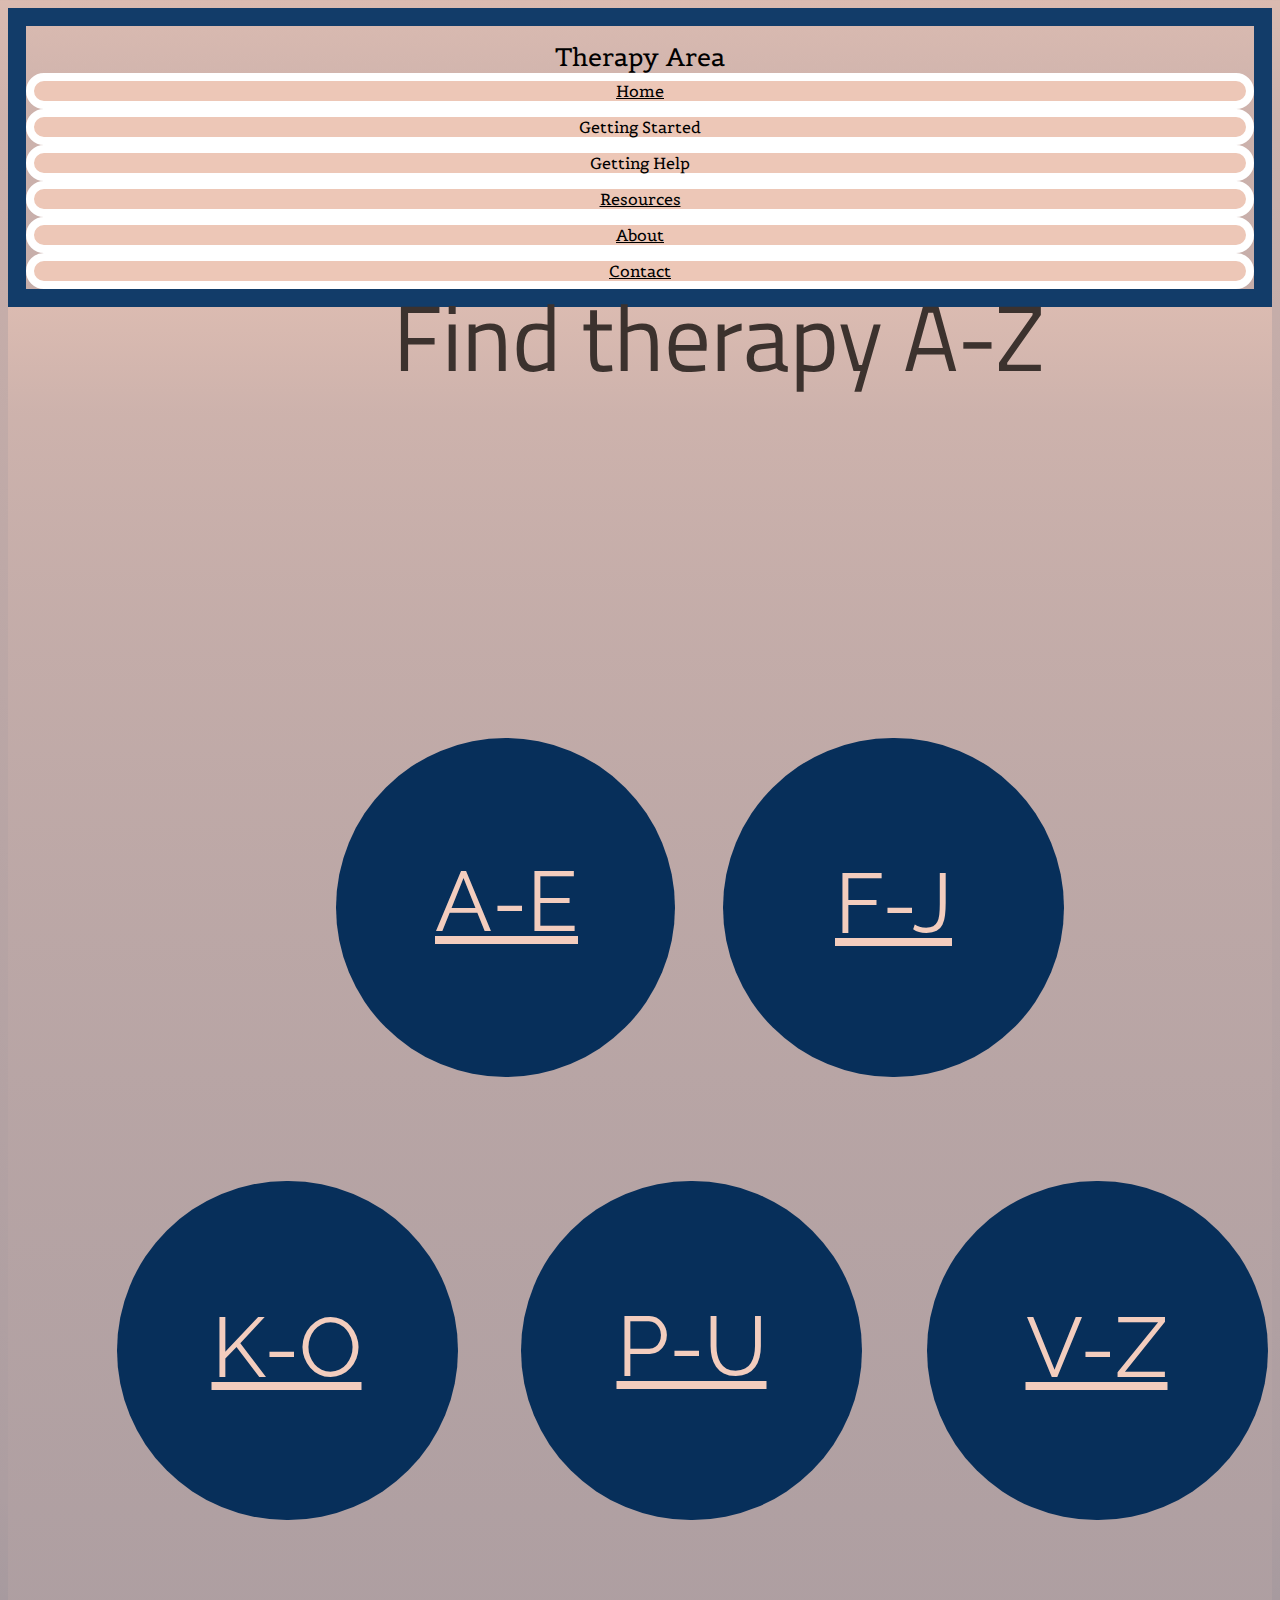
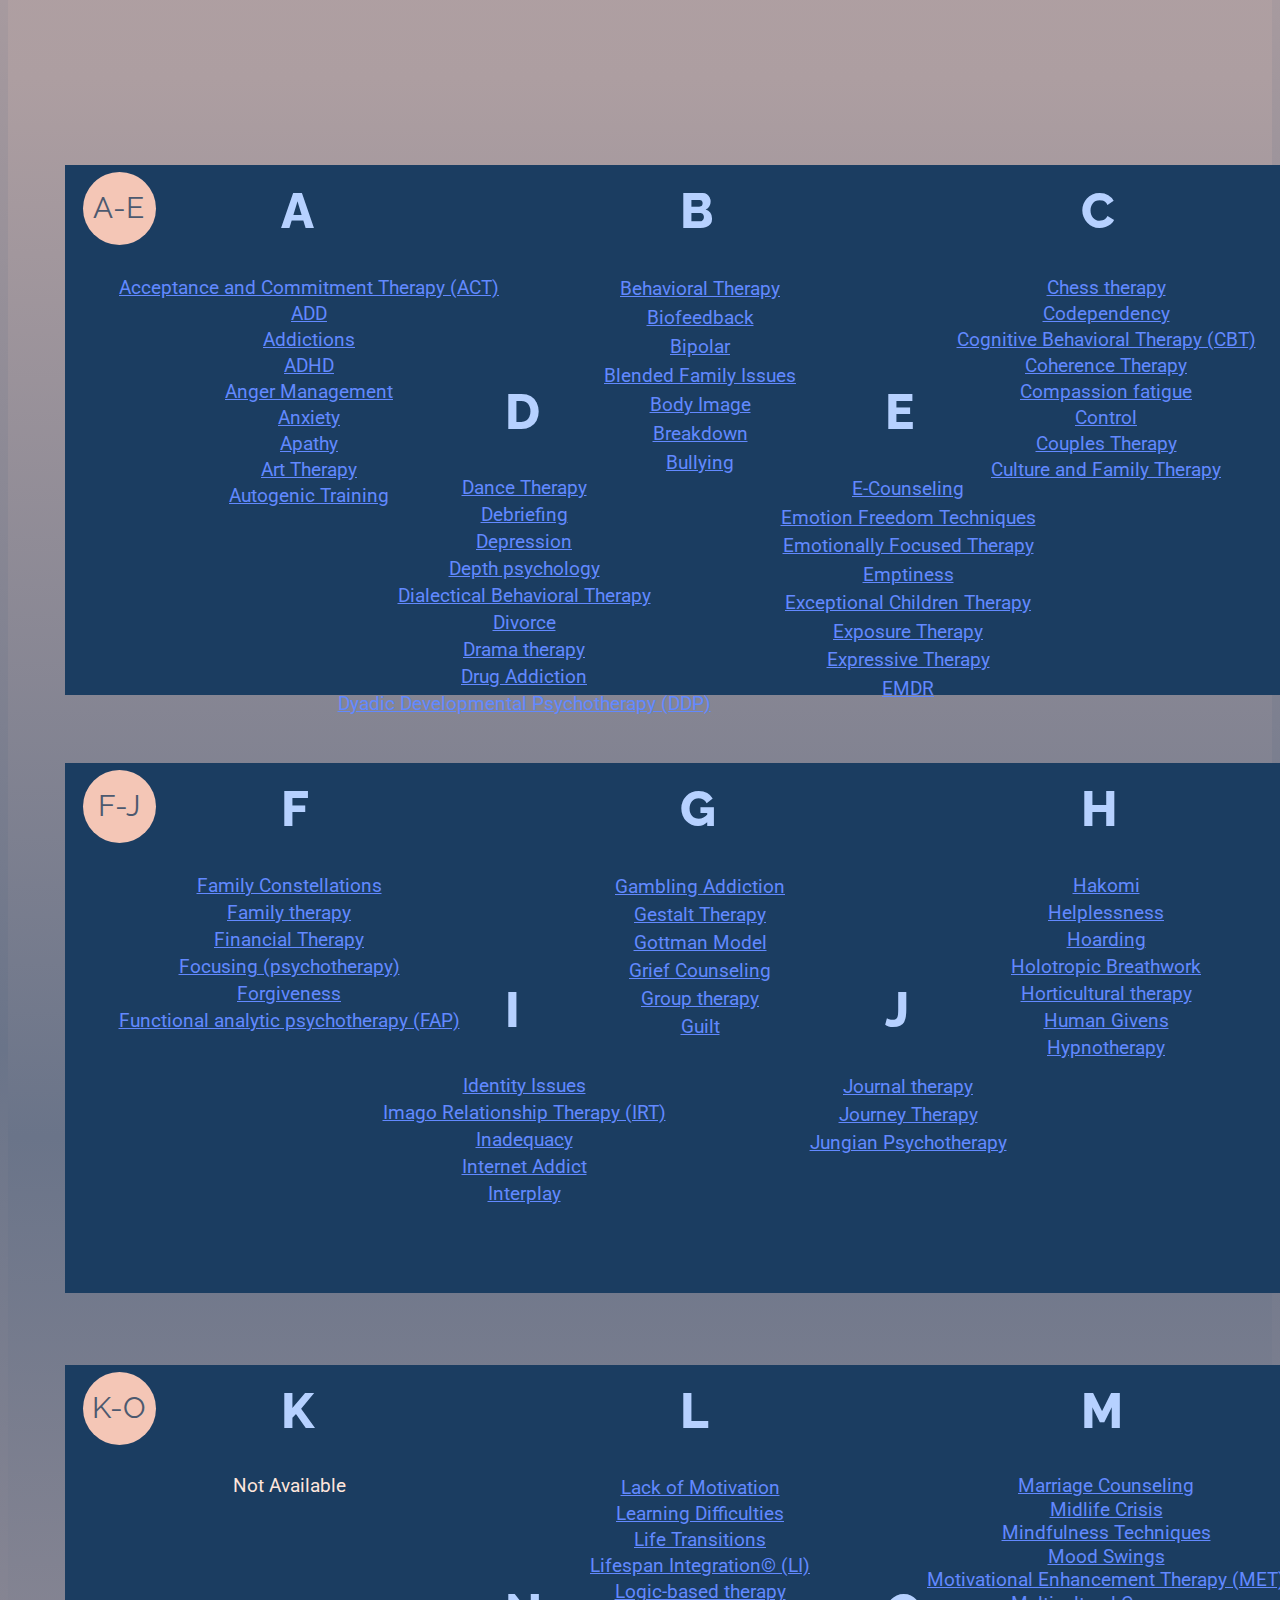
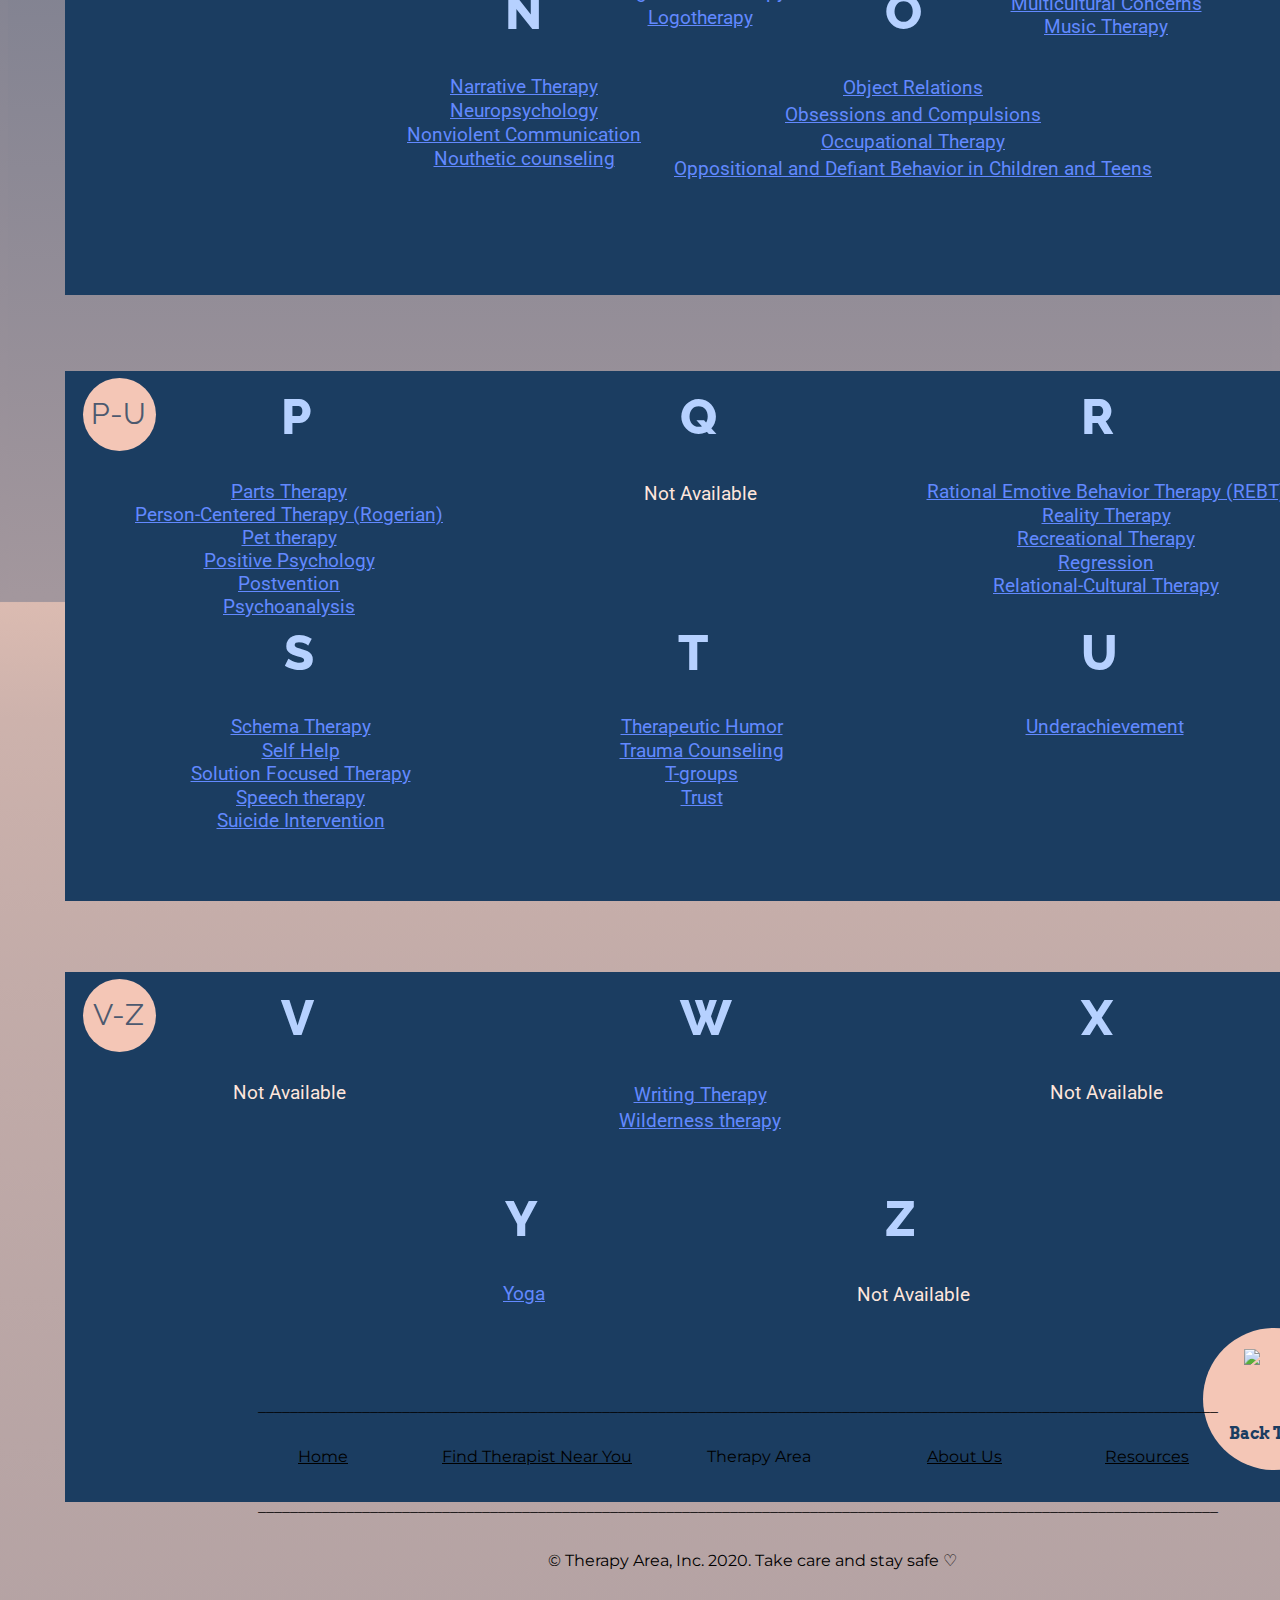
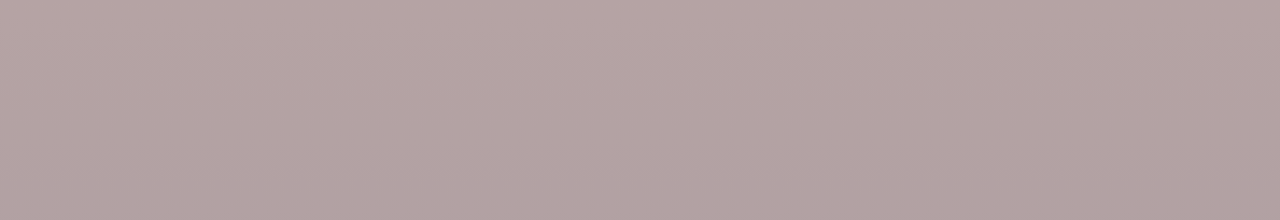
==== commit c8155f94: "🐽🖖 Updated with Glitch" ====
--- a/a-z-therapy.html
+++ b/a-z-therapy.html
@@ -82,14 +82,14 @@
         </div>
         <div class="col">
           <a
-            href="https://resources-page-therapy.glitch.me/"
+            href="/resources-page.html"
             style="color:#000000"
             >Resources
           </a>
         </div>
         <div class="col">
           <a
-            href="https://about-us-page-.glitch.me"
+            href="/about-us.html"
             target="_blank"
             style="color:#000000"
             >About</a
--- a/a-z-therapy.css
+++ b/a-z-therapy.css
@@ -2,7 +2,7 @@
 
 body {
   font-family: helvetica, arial, sans-serif;
-  height: 1000px;
+  background: linear-gradient(#DBBBB1, 9%, #AD9EA1, #6A7489, #A3979D);
 }
 
 html {
@@ -30,10 +30,7 @@
 }
 
 .Backg-Rec {
-  width: 1440px;
-  height: 1000px;
   background: linear-gradient(#DBBBB1, 9%, #AD9EA1, #6A7489, #A3979D);
-  overflow: hidden;
 }
 
 .Nav-bar {
